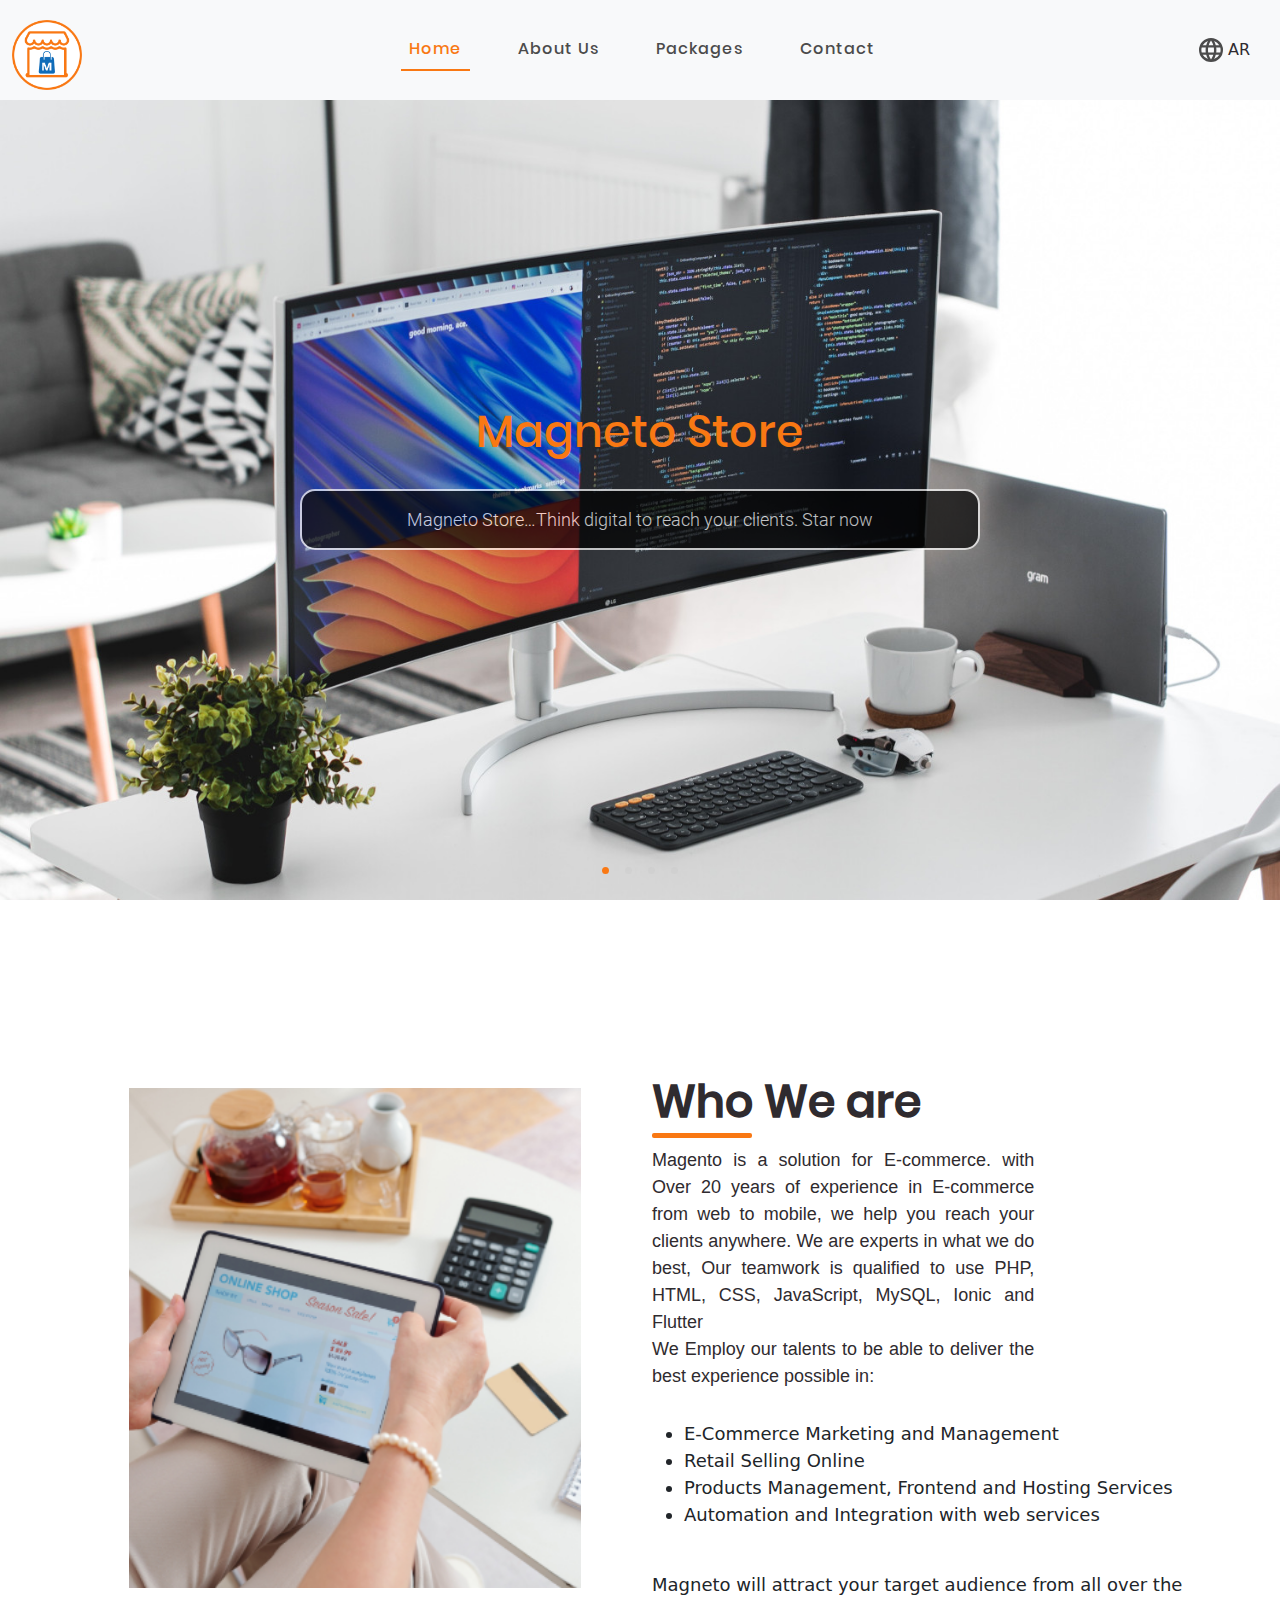
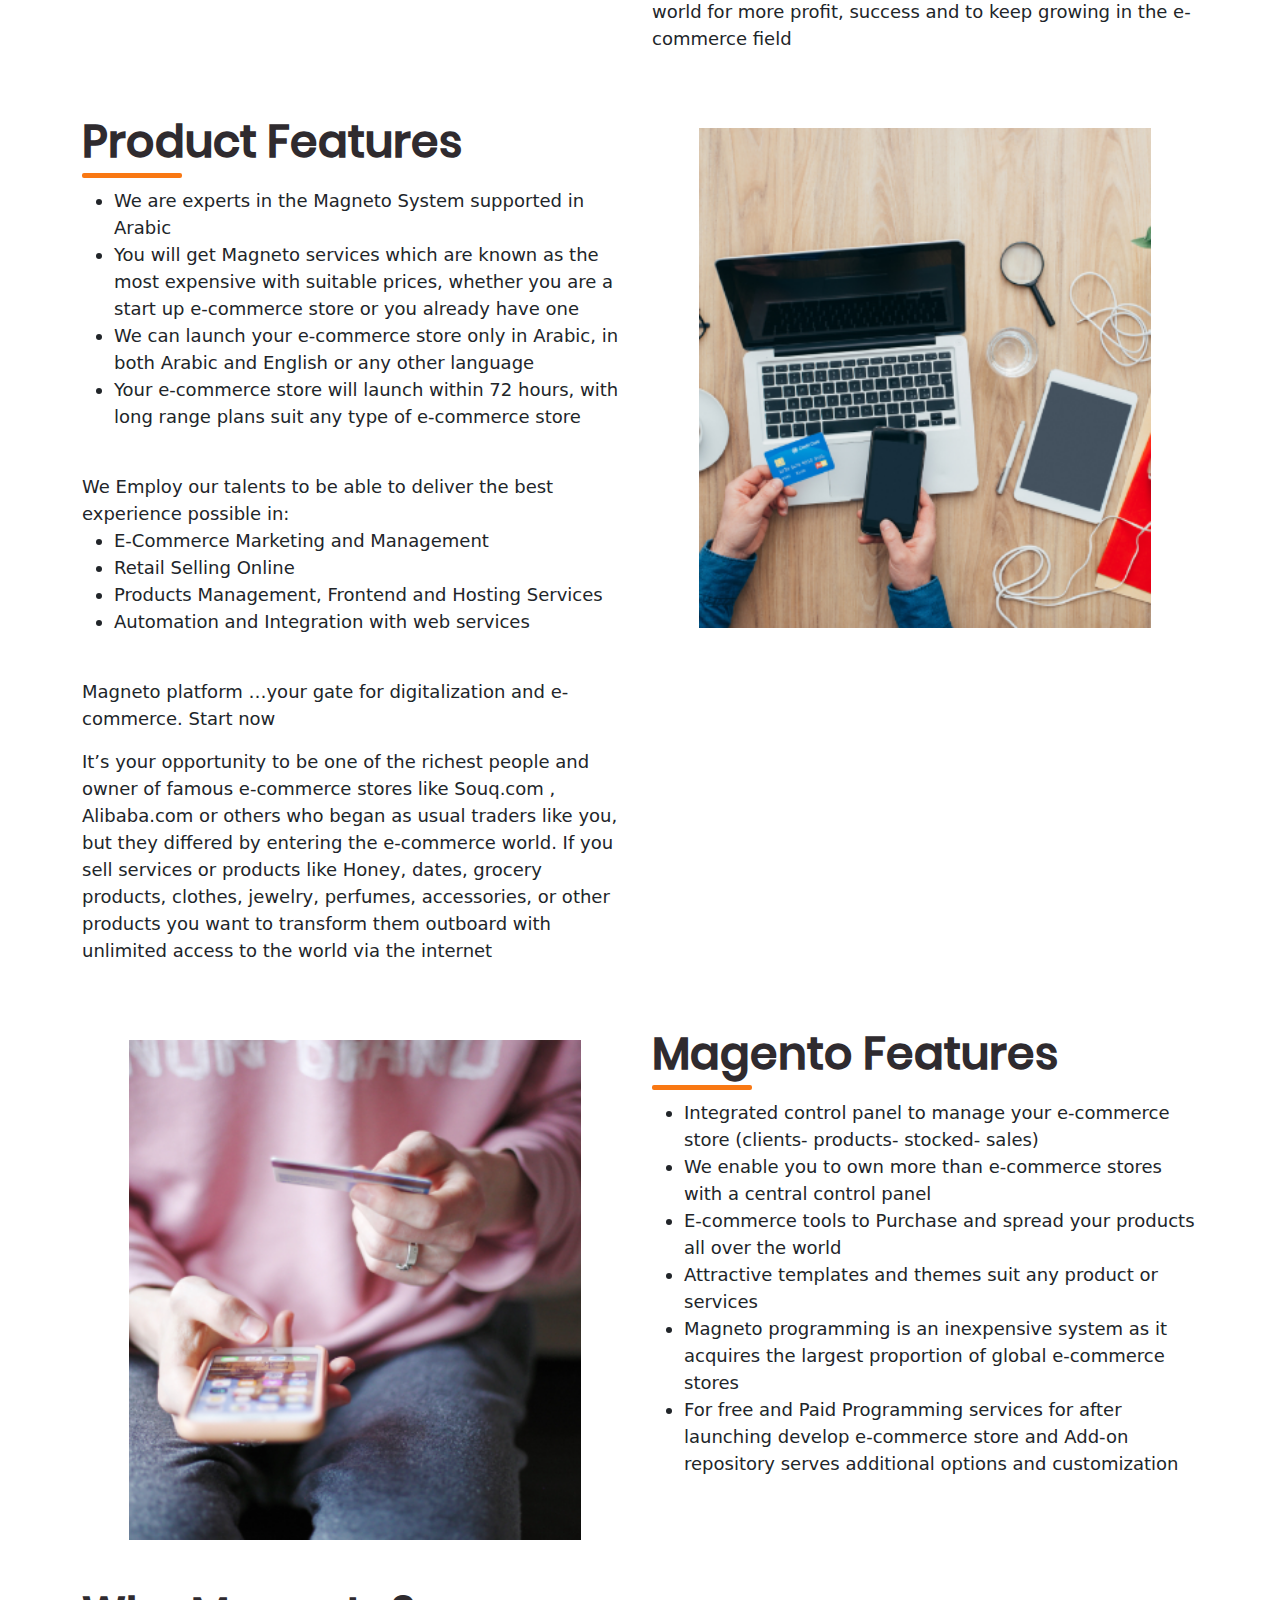
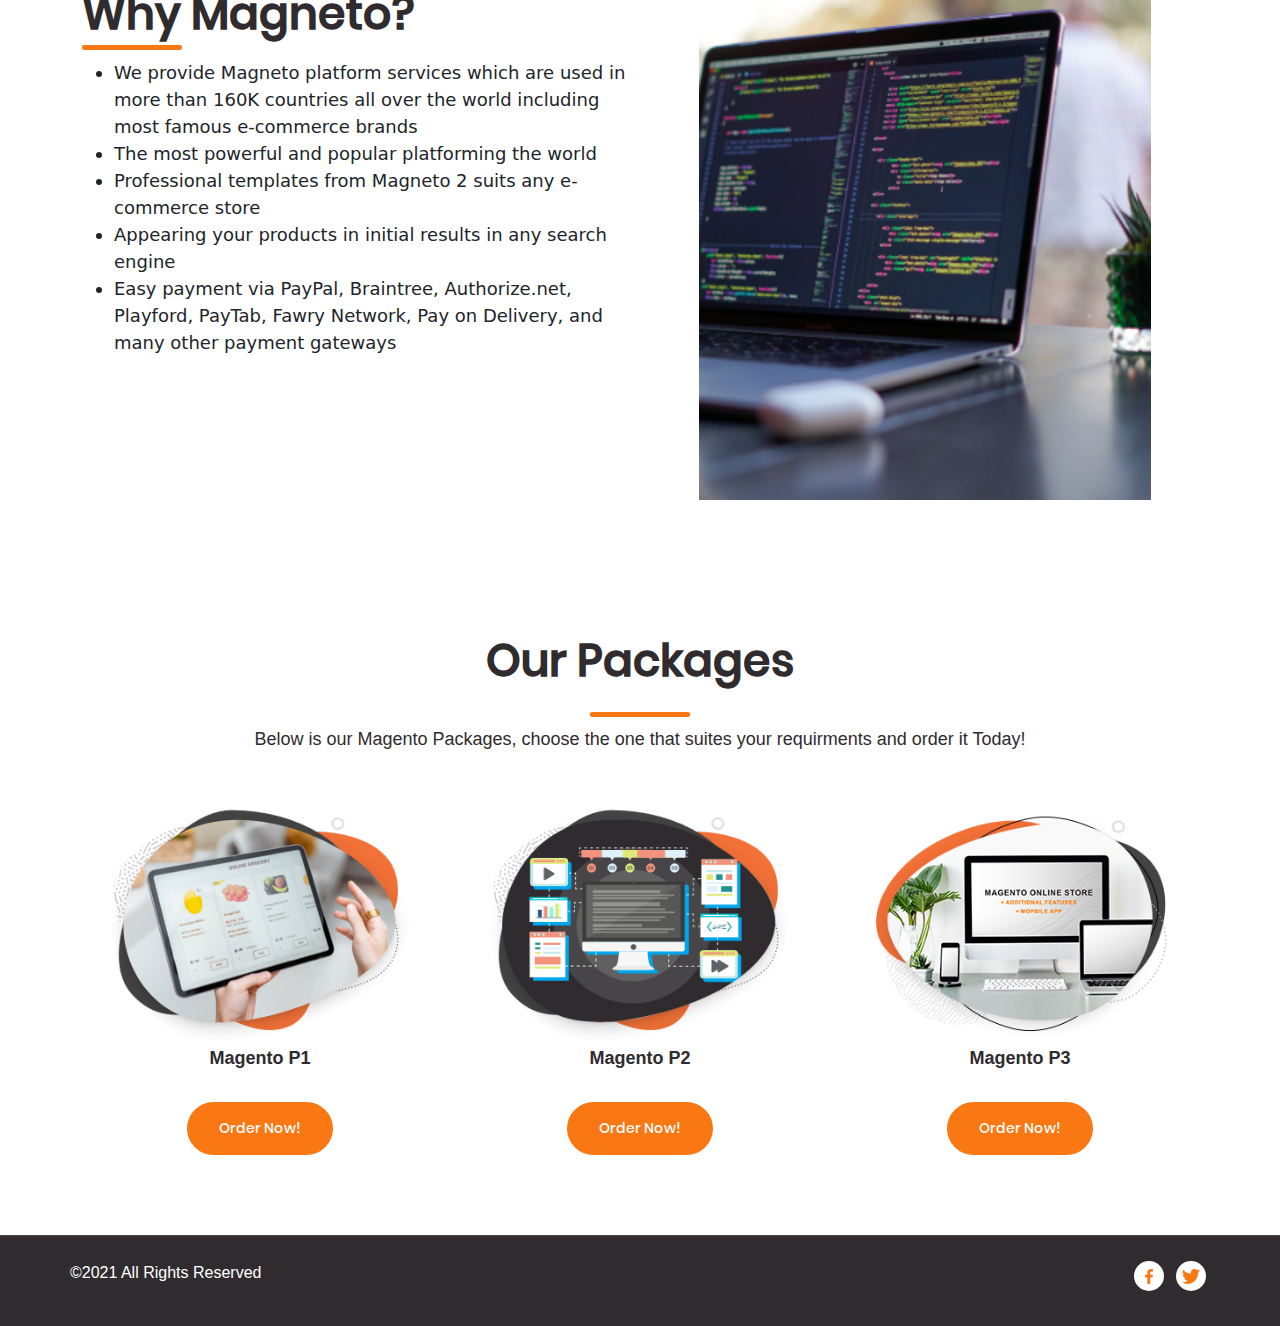
==== index.html @ 2406e6b2 "added google analytic + meta keywords" ====
<!doctype html>
<html lang="en">
<head>
    <!-- Required meta tags -->
    <meta charset="utf-8">
    <meta name="viewport" content="width=device-width, initial-scale=1">
    <meta name="description" content="magento, magento 2, ecommerce, e-commerce, online, store, online store, sale, sale online, products online, online business, marketplace, shopify, app store, b2b, backend, commerce, cloud, elasticsearch, framework, features, facebook, google, google analytics, hosting, help, inventory, revenue, release, requirments, stock, support, security, seo, shipping, module, modules, theme, themes, training, technology, solution, ui, woocommerce, wordpress, website, webhooks, youtube, instagram, snapchat, twitter, login, social, socialmedia, xampp, apache, litespeed, php, mysql, graphql, zend, zapier, zoho, github, git, template, docker, varnish, platforms, paypal, credit card, payment, zoho, e commerce, online stores">

    <!-- Bootstrap CSS -->
    <link href="css/bootstrap.min.css" rel="stylesheet">
    <link rel="stylesheet" href="css/main.css">
    <link rel="icon" href="img/magento-logo.png">
    <title>Magento Store | Build Your Online Store Today!</title>
    <!-- Global site tag (gtag.js) - Google Analytics -->
    <script async src="https://www.googletagmanager.com/gtag/js?id=G-EC0SGD7R5C"></script>
    <script>
        window.dataLayer = window.dataLayer || [];
        function gtag(){dataLayer.push(arguments);}
        gtag('js', new Date());
        gtag('config', 'G-EC0SGD7R5C');
    </script>
</head>
<body>

<!--
-
- NAV SECTION
-
-->
<nav class="navbar navbar-expand-lg navbar-light bg-light page-navbar">
    <div class="container menu">
        <a class="navbar-brand" href="#">
            <img src="./img/magento-logo.png" alt="" >
        </a>
        <div class="collapse navbar-collapse" id="navbarSupportedContent">
            <ul class="navbar-nav  mb-2 mb-lg-0">
                <li class="nav-item">
                    <a class="nav-link active" aria-current="page" href="#">Home</a>
                </li>
                <li class="nav-item">
                    <a class="nav-link" href="#about-us">About Us</a>
                </li>
                <li class="nav-item">
                    <a class="nav-link" href="#packages">Packages</a>
                </li>
                <li class="nav-item">
                    <a class="nav-link" href="#contact">Contact</a>
                </li>
            </ul>
        </div>
        <div class="float-end">
            <button id="lang-btn" class="btn" onclick="document.location='index_ar.html'">
                <img src="img/Icon%20material-language.svg" alt="">
                <span>AR</span>
            </button>
        </div>
        <button class="navbar-toggler" type="button" data-bs-toggle="collapse" data-bs-target="#navbarSupportedContent"
                aria-controls="navbarSupportedContent" aria-expanded="false" aria-label="Toggle navigation">
            <span class="navbar-toggler-icon"></span>
        </button>
    </div>
</nav>


<!--
-
- HERO SECTION
-
-->
<section id="carouselExampleCaptions" class="carousel slide" data-bs-ride="carousel">
    <ol class="carousel-indicators">
        <li data-bs-target="#carouselExampleCaptions" data-bs-slide-to="0" class="active"></li>
        <li data-bs-target="#carouselExampleCaptions" data-bs-slide-to="1"></li>
        <li data-bs-target="#carouselExampleCaptions" data-bs-slide-to="2"></li>
        <li data-bs-target="#carouselExampleCaptions" data-bs-slide-to="3"></li>
    </ol>
    <div class="carousel-inner">
        <div class="carousel-item active">
            <img src="img/slide/simg01.jpg" class="d-block w-100 h-100" alt="...">
            <div class="carousel-caption d-md-block">
                <h1>Magneto Store</h1>
                <p>Magneto Store…Think digital to reach your clients. Star now</p>
                <!-- <div class="cta">
                    <button type="button" class="btn btn-primary cta-btn">Read More</button>
                    <button type="button" class="btn btn-primary cta-btn hero">Get Started</button>
                </div> -->
            </div>
        </div>

        <div class="carousel-item">
            <img src="img/slide/simg02.jpg" class="d-block w-100 h-100" alt="...">
            <div class="carousel-caption d-md-block">
                <h1>Magneto Store</h1>
                <p>Magento Store…. Smart solutions for e-commerce</p>
                <div class="cta">
                    <!-- <button type="button" class="btn btn-primary cta-btn">Read More</button>
                    <button type="button" class="btn btn-primary cta-btn hero">Get Started</button> -->
                </div>
            </div>
        </div>

        <div class="carousel-item">
            <img src="img/slide/simg03.jpg" class="d-block w-100 h-100" alt="...">
            <div class="carousel-caption d-md-block">
                <h1>Magneto Store</h1>
                <p>Magento Store…. Experience and Quality</p>
                <div class="cta">
                    <!-- <button type="button" class="btn btn-primary cta-btn">Read More</button>
                    <button type="button" class="btn btn-primary cta-btn hero">Get Started</button> -->
                </div>
            </div>
        </div>

        <div class="carousel-item">
            <img src="img/slide/simg04.jpg" class="d-block w-100 h-100" alt="...">
            <div class="carousel-caption d-md-block">
                <h1>Magneto Store</h1>
                <p>Magneto Store….  E-commerce Services from Web to Mobile</p>
                <div class="cta">
                    <!-- <button type="button" class="btn btn-primary cta-btn">Read More</button>
                    <button type="button" class="btn btn-primary cta-btn hero">Get Started</button> -->
                </div>
            </div>
        </div>

    </div>

</section>


<!--
-
- About us SECTION
-
-->


<section id="about-us">
    <div class="container">
        <div class="row">
            <div class=" col-lg-6 col-md-12 text-center">
                <img class="section-image" src="img/who.png" alt="">
            </div>
            <div class="col-lg-6 col-md-12 about-content">
                <div class="primary-title ">
                    Who We are
                </div>
                <p class="paragraph">Magento is a solution for E-commerce. with Over 20 years of experience in E-commerce from web to mobile, we help you reach your clients anywhere. We are experts in what we do best, Our teamwork is qualified to use PHP, HTML, CSS, JavaScript, MySQL, Ionic and Flutter
                <br>
                We Employ our talents to be able to deliver the best experience possible in:
                <ul>
                    <li>E-Commerce Marketing and Management</li>
                    <li>Retail Selling Online</li>
                    <li>Products Management, Frontend and Hosting Services </li>
                    <li>Automation and Integration with web services</li>
                </ul>

                <br>Magneto will attract your target audience from all over the world for more profit, success and to keep growing in the e-commerce field
                </p>
            </div>
        </div>
        <div class="row">
            <div class="col-lg-6 col-md-12 about-content">
                <div class="primary-title ">
                    Product Features
                </div>
                <p class="paragraph">
                    <ul>
                        <li>We are experts in the Magneto System supported in Arabic</li>
                        <li>You will get Magneto services which are known as the most expensive with suitable prices, whether you are a start up e-commerce store or you already have one</li>
                        <li>We can launch your e-commerce store only in Arabic, in both Arabic and English or any other language</li>
                        <li>Your e-commerce store will launch within 72 hours, with long range plans suit any type of e-commerce store</li>
                    </ul>
                <br>
                We Employ our talents to be able to deliver the best experience possible in:
                <ul>
                    <li>E-Commerce Marketing and Management</li>
                    <li>Retail Selling Online</li>
                    <li>Products Management, Frontend and Hosting Services </li>
                    <li>Automation and Integration with web services</li>
                </ul>

                <br>Magneto platform …your gate for digitalization and e-commerce. Start now</p>
                <p> It’s your opportunity to be one of the richest people and owner of  famous e-commerce stores like Souq.com , Alibaba.com or others who began as usual traders like you, but  they differed by entering the e-commerce world. If you sell services or products like Honey, dates, grocery products, clothes,   jewelry, perfumes, accessories, or other products you want to transform them outboard with unlimited access to the world via the internet
                </p>
            </div>
            <div class=" col-lg-6 col-md-12 text-center">
                <img class="section-image" src="img/who02.png" alt="">
            </div>
        </div>
        <div class="row">
            <div class=" col-lg-6 col-md-12 text-center">
                <img class="section-image" src="img/who03.png" alt="">
            </div>
            <div class="col-lg-6 col-md-12 about-content">
                <div class="primary-title ">
                    Magento Features
                </div>
                <p class="paragraph">
                    <ul>
                        <li>Integrated control panel to manage your e-commerce store (clients- products- stocked- sales)</li>
                        <li>We enable you to own more than e-commerce stores with a central control panel</li>
                        <li>E-commerce tools to Purchase and spread your products all over the world</li>
                        <li>Attractive templates and themes suit any product or services</li>
                        <li>Magneto programming is an inexpensive system as it acquires the largest proportion of global e-commerce stores</li>
                        <li>For free and Paid  Programming services for after launching  develop e-commerce store and Add-on repository serves additional options and customization</li>
                    </ul>
                </p>
            </div>
        </div>
        <div class="row">
            <div class="col-lg-6 col-md-12 about-content">
                <div class="primary-title ">
                    Why Magneto?
                </div>
                <p class="paragraph">
                <ul>
                    <li>We provide Magneto platform services which are used in more than 160K countries all over the world including most famous e-commerce brands</li>
                    <li>The most powerful and popular platforming the world</li>
                    <li>Professional templates from Magneto 2 suits any e-commerce store</li>
                    <li>Appearing your products in initial results in any search engine</li>
                    <li>Easy payment via PayPal, Braintree, Authorize.net, Playford, PayTab, Fawry Network, Pay on Delivery, and many other payment gateways</li>
                </ul>
            </div>
            <div class=" col-lg-6 col-md-12 text-center">
                <img class="section-image" src="img/who04.png" alt="">
            </div>
        </div>
    </div>
</section>


<!--
-
- Packages SECTION
-
-->


<section id="packages">
    <div class="container">
        <div class="head">
            <div class="primary-title center-line">Our Packages</div>
            <p class="paragraph text-center">Below is our Magento Packages, choose the one that suites your requirments and order it Today! </p>
        </div>

        <div class="row">
            <div class="package col-lg-4 col-md-6 col-sm-12 text-center">
                <div class="img-holder">
                    <img src="img/package/p1.png" alt="">
                </div>
                <div class="p-content">
                    <p class="paragraph pakcage-name text-center">Magento P1</p>
                </div>
                <button type="button" class="btn btn-primary btn-lg cta-btn" onclick="getURL('https://www.fiverr.com/salehawal/develop-your-magento-store');">Order Now!</button>
            </div>

            <div class="package col-lg-4 col-md-6 col-sm-12 text-center">
                <div class="img-holder">
                    <img src="img/package/p2.png" alt="">
                </div>
                <div class="p-content">
                    <p class="paragraph pakcage-name text-center">Magento P2</p>
                </div>
                <button type="button" class="btn btn-primary btn-lg cta-btn" onclick="getURL('https://www.fiverr.com/salehawal/develop-your-magento-store');">Order Now!</button>
            </div>

            <div class="package col-lg-4 col-md-6 col-sm-12 text-center">
                <div class="img-holder">
                    <img src="img/package/p3.png" alt="">
                </div>
                <div class="p-content">
                    <p class="paragraph pakcage-name text-center">Magento P3</p>
                </div>
                <button type="button" class="btn btn-primary btn-lg cta-btn" onclick="getURL('https://www.fiverr.com/salehawal/create-a-mobile-app-for-your-magento-2-store');">Order Now!</button>
            </div>

            <!-- <div class="package col-lg-4 col-md-6 col-sm-12 text-center">
                <div class="img-holder">
                    <img src="img/23562_dx_Homepage_partners@2x.png" alt="">
                </div>
                <div class="p-content">
                    <p class="paragraph text-center">Lorem ipsum dolor sit amet, consectetur adipisicing elit.</p>
                </div>
                <button type="button" class="btn btn-primary btn-lg cta-btn">Read More</button>
            </div>

            <div class="package col-lg-4 col-md-6 col-sm-12 text-center">
                <div class="img-holder">
                    <img src="img/23562_dx_Homepage_partners@2x.png" alt="">
                </div>
                <div class="p-content">
                    <p class="paragraph text-center">Lorem ipsum dolor sit amet, consectetur adipisicing elit.</p>
                </div>
                <button type="button" class="btn btn-primary btn-lg cta-btn">Read More</button>
            </div>

            <div class="package col-lg-4 col-md-6 col-sm-12 text-center">
                <div class="img-holder">
                    <img src="img/23562_dx_Homepage_partners@2x.png" alt="">
                </div>
                <div class="p-content">
                    <p class="paragraph text-center">Lorem ipsum dolor sit amet, consectetur adipisicing elit.</p>
                </div>
                <button type="button" class="btn btn-primary btn-lg cta-btn">Read More</button>
            </div> -->
        </div>


    </div>
</section>


<!--
-
- Works SECTION
-
-->


<!-- <section id="works">
    <div class="container">
        <div class="head">
            <div class="primary-title center-line">Projects we did</div>
            <p class="paragraph text-center">Lorem ipsum dolor sit amet, consectetur adipisicing elit. Animi aperiam
                                             blanditiis doloribus excepturi sum dolor sit amet, consectetur </p>
        </div>

        <div class="row">
            <div class="work-image col-lg-4 col-md-6 col-sm-12 text-center">
                <div class="img-holder">
                    <img src="img/portfolio-11.png" alt="">
                </div>
            </div>

            <div class="work-image col-lg-4 col-md-6 col-sm-12 text-center">
                <div class="img-holder">
                    <img src="img/portfolio-10.png" alt="">
                </div>
            </div>

            <div class="work-image col-lg-4 col-md-6 col-sm-12 text-center">
                <div class="img-holder">
                    <img src="img/portfolio-5.png" alt="">
                </div>
            </div>

            <div class="work-image col-lg-4 col-md-6 col-sm-12 text-center">
                <div class="img-holder">
                    <img src="img/portfolio-1.png" alt="">
                </div>
            </div>

            <div class="work-image col-lg-4 col-md-6 col-sm-12 text-center">
                <div class="img-holder">
                    <img src="img/portfolio-5.png" alt="">
                </div>
            </div>

            <div class="work-image col-lg-4 col-md-6 col-sm-12 text-center">
                <div class="img-holder">
                    <img src="img/portfolio-11.png" alt="">
                </div>
            </div>
        </div>


    </div>
</section> -->


<!--
-
- testimonials SECTION
-
-->


<!-- <section id="testimonials">
    <div class="container">
        <div class="head">
            <div class="primary-title center-line light">Testimonials</div>
            <p class="paragraph text-center">Lorem ipsum dolor sit amet, consectetur adipisicing elit. Animi aperiam
                                             blanditiis doloribus excepturi sum dolor sit amet, consectetur </p>
        </div>
    </div>

    <div class="container">
        <div class="review">
            <div class="person">
                <img src="img/magento-logo.png" alt="">
                <div class="info">
                    <h6>Hussien Mahmoud</h6>
                    <p>hussien@gmail.com</p>
                </div>
            </div>
            <div class="content">
                <p>                Lorem ipsum dolor sit amet, consectetur adipisicing elit. Doloremque facere illum, necessitatibus quae quos sit! Ad, deserunt dignissimos eos fugit laborum officia quaerat quas quibusdam sapiente sint voluptas voluptates, voluptatibus.
                </p>
                <p>Lorem ipsum dolor sit amet, consectetur adipisicing elit. Hic numquam possimus sit temporibus</p>
            </div>
        </div>
    </div>
</section> -->


<!--
-
- Contact us SECTION
-
-->


<!-- <section id="contactus">
    <div class="container">
        <div class="head">
            <div class="primary-title center-line ">Contact Us</div>
            <p class="paragraph text-center">Lorem ipsum dolor sit amet, consectetur adipisicing elit. Animi aperiam
                                             blanditiis doloribus excepturi sum dolor sit amet, consectetur </p>
        </div>
        <form action="">

            <div class="row">
                <div class="input-div col-lg-6 col-md-12">
                    <input type="text" class="form-control" placeholder="Your Name">

                </div>
                <div class="input-div col-lg-6 col-md-12">
                    <input type="text" class="form-control" placeholder="Your Address">
                </div>
                <div class="input-div col-lg-6 col-md-12">
                    <input type="email" class="form-control" placeholder="Your Email">
                </div>
                <div class="input-div col-lg-6 col-md-12">
                    <input type="text" class="form-control" placeholder="Your Subject">
                </div>
                <div class="input-div col-12">
                    <textarea type="text" rows="8" class="form-control"  placeholder="Your Message"></textarea>
                </div>
            </div>
            <br>
            <div class="col-12 text-center">
                <button type="submit" class="btn btn-primary btn-lg cta-btn">Send</button>
            </div>
        </form>
    </div>
</section> -->


<footer id="footer" class="footer">

    <!-- <div class="container info">
        <div class="row ">
            <div class="col-lg-3 col-sm-12">
                <img class="logo-sm" src="img/magento-logo.png" alt="">
                <br>
                <br>
                <p>Lorem Ipsum Dolor Sit Amet Consectetur Adipiscing Elit. Ut Elit Tellus Luctus Nec Ullamcorper Eqe Pulvinar Dapibus Leo.</p>
            </div>
            <div class="col-lg-3 col-sm-12">
                <h6 class="title">Services</h6>
                <ul class="list-group list-group-flush">
                    <li class="list-group-item">
                        <a class="btn" href="#" role="button">Mobile app programming</a>
                    </li>
                    <li class="list-group-item">
                        <a class="btn" href="#" role="button">Web Development</a>
                    </li>
                    <li class="list-group-item">
                        <a class="btn" href="#" role="button">Paid Advertising</a>
                    </li>
                    <li class="list-group-item">
                        <a class="btn" href="#" role="button">SEO</a>
                    </li>
                </ul>
            </div>
            <div class="col-lg-3 col-sm-12">
                <h6 class="title">Quick Links</h6>
                <ul class="list-group list-group-flush">
                    <li class="list-group-item">
                        <a class="btn" href="#" role="button">Home</a>

                    </li>
                    <li class="list-group-item">
                        <a class="btn" href="#" role="button">About Us</a>
                    </li>
                    <li class="list-group-item">
                        <a class="btn" href="#" role="button">Portfolios</a>
                    </li>
                    <li class="list-group-item">
                        <a class="btn" href="#" role="button">Contact Us</a>

                    </li>
                </ul>
            </div>
            <div class="col-lg-3 col-sm-12">
                <h6 class="title">Contact Us</h6>
                <ul class="list-group list-group-flush contact-list">
                    <li class="list-group-item">
                        <img src="img/Icon%20material-location-on.svg">
                    </li>
                    <li class="list-group-item">
                        <img src="img/Icon%20material-local-phone-1.svg">
                        <span>Phone: +201028345565</span>
                    </li>
                    <li class="list-group-item">
                        <img src="img/Icon%20material-local-phone-1.svg">
                        <span>Fax: +201028345565</span>
                    </li>
                    <li class="list-group-item">
                        <img src="img/Icon%20metro-mail.svg">
                        <span>info@mag.com</span>
                    </li>
                </ul>
            </div>
        </div>
    </div> -->

    <div class="footer-bottom" id="contact">
        <div class="container">
            <div class="copyright">
                <p>©2021 All Rights Reserved</p>
            </div>
            <div class="socials">
                <button type="button" class="btn">
                    <a href="https://www.facebook.com/darelmpage" target="_blank"><img src="img/Icon%20awesome-facebook-f.svg"></a>
                </button>

                <button type="button" class="btn">
                    <a href="https://twitter.com/darelm_t" target="_blank"><img src="img/Icon%20awesome-twitter.svg"></a>
                </button>
            </div>
        </div>
    </div>

</footer>

<section class="floating-btn hidden">
    <img src="img/arrow-up.png" alt="">
</section>

<script src="js/jquery.js"></script>
<script src="js/bootstrap.min.js"></script>
<script src="js/main.js"></script>
<script type="text/javascript">
    $(document).ready(function () {
        $('#carouselExampleCaptions').carousel();
    });

</script>
</body>
</html>
---- css/main.css ----
/*
    primary color: #F97813
    dark color: #4B4B4B
*/


/* GLOBAL */

@font-face {
    font-family: poppinsMedium;
    src: url('../font/poppins.medium.ttf');
}

@font-face {
    font-family: Lato;
    src: url('../font/Lato-Regular.ttf');
}

@font-face {
    font-family: RobotoLight;
    font-weight: bold;
    src: url(../font/Roboto-Light.ttf);
}

@font-face {
    font-family: RobotoItalict;
    font-weight: bold;
    src: url(../font/Roboto-Italic.ttf);
}

.primary-title {
    font-size: 44px;
    color: #2F2B2F;
    font-family: poppinsMedium, sans-serif;
    font-weight: 600;
    position: relative;
    margin-bottom: 32px;
}


.primary-title:after {
    content: '';
    position: absolute;
    bottom: -23px;
    left: 0;
    height: 5px;
    width: 100px;
    border-radius: 2px;
    background-color: #F97813;
}

.primary-title.center-line:after {
    left: calc(50% - 50px)
}

.primary-title.light {
    color: #ffffff;
}

.primary-title.light:after {
    background-color: #4B4B4B;
}

.paragraph {
    max-width: 70%;
    color: #2F2B2F;
    font-family: "Roboto Light", sans-serif;
    margin-bottom: 30px;
    text-align: justify;
}

.paragraph.text-center {
    margin-right: auto;
    margin-left: auto;
}

.hidden {
    display: none;
}

/* COMPONENTS*/

.floating-btn {
    position: fixed;
    bottom: 10px;
    right: 10px;
    cursor: pointer;
}

.floating-btn img {
    width: 80px;
    height: 80px;
}


/* TOP NAVBAR */
.page-navbar {
    min-height: 100px;
}

.page-navbar .navbar-brand {
    width: 70px;
    height: 70px;
}

.page-navbar .navbar-brand img {
    width: 70px;
    height: 70px;
}


.page-navbar .collapse {
    justify-content: center;
}

.navbar-nav .nav-item {
    margin: 0 20px;
}

.navbar-nav .nav-item .nav-link {
    color: #4B4B4B !important;
    font-family: poppinsMedium, sans-serif;
    /*transform: scale(1.1);*/
    letter-spacing: 1px;
}

.navbar-nav .nav-item .nav-link:hover:not(.active) {
    color: black !important;
}

.navbar-nav .nav-link.active {
    color: #F97813 !important;
    border-bottom: 2px solid #F97813;
}

#lang-btn {
    display: flex;
}

#lang-btn span {
    display: inline-flex;
    padding: 0 5px;
    color: #2F2B2F;
    font-weight: 500;
}

/* CAROUSEL */

#carouselExampleCaptions {
    height: calc(100vh - 100px);
}

#carouselExampleCaptions .carousel-inner {
    height: 100%;
    background-color: #eee;

}

#carouselExampleCaptions .carousel-inner .carousel-item {
    height: 100%;
}

#carouselExampleCaptions .carousel-inner .carousel-caption {
    bottom: calc(50vh - 150px);

}

#carouselExampleCaptions .carousel-inner .carousel-caption h1 {
    color: #F97813;
    font-size: 44px;
    max-width: 600px;
    margin: 20px auto;
    font-family: 'poppinsMedium', sans-serif;
}

#carouselExampleCaptions .carousel-inner .carousel-caption p {
    margin: 30px auto;
    max-width: 680px;
    font-size: 18px;
    font-family: RobotoLight, sans-serif;
}

#carouselExampleCaptions .carousel-inner .carousel-caption .cta .cta-btn {
    border-radius: 24px;
    font-family: Lato, sans-serif;
    padding: 1rem 2.5rem;
    background-color: #0F6CB9;
    letter-spacing: 1px;
    font-size: 22px;
    border: none;
    margin-bottom: 1.2rem;
}

#carouselExampleCaptions .carousel-inner .carousel-caption .cta .cta-btn:first-child {
    margin-right: 20px;
}

#carouselExampleCaptions .carousel-inner .carousel-caption .cta .cta-btn.hero {
    background-color: #F97813;
}

#carouselExampleCaptions .carousel-indicators li {
    width: 7px;
    height: 7px;
    border-radius: 50%;
    background-color: #CCCCCC;
    margin-right: 8px;
    margin-left: 8px;
}

#carouselExampleCaptions .carousel-indicators li.active {
    background-color: #F97813;
}


/* About us */

#about-us {
    padding-top: 8rem;
    padding-bottom: 4rem;
}

#about-us .section-image {
    background-color: #eee;
    height: 500px;
    max-width: 100%;
}


#about-us .cta-btn, #packages .cta-btn, #contactus .cta-btn {
    background-color: #F97813;
    border-radius: 30px;
    border: none;
    font-size: 14px;
    padding: 1rem 2rem;
    font-family: poppinsMedium, sans-serif;
    font-weight: 100;
}


/* PACKAGES, WORKS */

#packages, #works, #testimonials, #contactus {
    padding-top: 4rem;
    padding-bottom: 4rem;
}

#packages .head, #works .head, #testimonials .head, #contactus .head {
    display: flex;
    justify-content: center;
    flex-direction: column;
    align-items: center;
}

#packages .package {
    padding: 16px 32px;
}

#works .work-image {
    padding: 10px;
}

#packages .package .img-holder {
    max-width: 100%;
    max-height: 300px;
    overflow: hidden;
}

#packages .package .img-holder img, #works .work-image .img-holder img {
    width: 100%;
    max-height: 100%;
}


/* Testimonials Section */

#testimonials {
    padding-bottom: 8rem;
    position: relative;
    background: url(../img/testimonial-bg.png) no-repeat center;
    background-size: cover;
}

/*#testimonials:before {*/
/*    position: absolute;*/
/*    content: '';*/
/*    width: 50%;*/
/*    height: 100px;*/
/*    bottom: 0;*/
/*    right: -31%;*/
/*    background: white;*/
/*    transform: skewX(-85deg);*/
/*    z-index: 99;*/
/*}*/

/*#testimonials:after {*/
/*    position: absolute;*/
/*    content: '';*/
/*    width: 50%;*/
/*    height: 100px;*/
/*    bottom: 0;*/
/*    left: -31%;*/
/*    background: white;*/
/*    transform: skewX(85deg);*/
/*    z-index: 99;*/
/*}*/
#testimonials .review .person {
    display: flex;
    justify-content: center;
    margin: 16px 0 3rem;
}

#testimonials .review .person img {
    width: 90px;
    height: 90px;
    border-radius: 50%;
}

#testimonials .review .person .info {
    margin: 0 10px;
    display: flex;
    align-items: center;
    flex-direction: column;
    justify-content: center;
    color: #ffffff;
}


#testimonials .review .content {
    background-color: #ffffff;
    padding: 3.5rem;
    border-radius: 2rem;
    width: 70%;
    margin-left: auto;
    margin-right: auto;
    text-align: center;
    position: relative;
}

#testimonials .review .content:after {
    content: '';
    position: absolute;
    left: calc(50% - 5px);
    top: -10px;
    width: 0;
    height: 0;
    border-left: 10px solid transparent;
    border-right: 10px solid transparent;
    border-bottom: 10px solid #fff;
    clear: both;
}


/* contact us*/

#contactus .form-control {
    border: 1px solid #EEEEEE;
}

#contactus .form-control::placeholder {
    color: #918f91;
}

#contactus .input-div {
    margin-bottom: 20px;
}

#contactus .input-div input {
    padding: .75rem .9rem;
    border-radius: .3rem;
}


/* Footer */

#footer {
    padding-top: 6rem;
    background-color: #2F2B2F;
    color: #ffffff;
    font-family: "Roboto Light", sans-serif;
}

#footer .info {
    padding-bottom: 6rem;
}

#footer .info .logo-sm {
    width: 60px
}

#footer .info p {
    font-size: 14px;
}

#footer .info .title {
    font-family: poppinsMedium, sans-serif;
    font-size: 18px;
    position: relative;
    margin-bottom: 16px;
}

#footer .info .title:after {
    content: '';
    position: absolute;
    bottom: -10px;
    left: 0;
    height: 2px;
    width: 40px;
    border-radius: 2px;
    background-color: #F97813;
}

#footer .info .list-group-item {
    background: transparent;
    padding-right: 0;
    padding-left: 0;
    border-bottom: none;

}

#footer .info .list-group-item a {
    color: #ffffff;
    font-size: 14px;
    padding-right: 0;
    padding-left: 0;
}

#footer .footer-bottom {
    border-top: 1px solid #6B63697A;

}

#footer .footer-bottom .container {
    display: flex;
    justify-content: space-between;
    padding: 25px 0;
}

#footer .contact-list li span {
    display: inline-block;
    margin: 0 10px;

}

#footer .footer-bottom .socials button {
    background: #ffffff;
    width: 30px;
    height: 30px;
    border-radius: 50%;
    padding: 0;
    display: inline-flex;
    justify-content: center;
    align-items: center;
    margin: 0 4px;
}


/* MEDIA Queries */

@media (max-width: 1000px) {
    .about-content {
        margin-top: 10px;
        text-align: center;
    }

    .about-content > div {
        text-align: center;
    }

    .about-content .primary-title:after {
        left: calc(50% - 50px)
    }

    .about-content > p {
        margin-left: auto;
        margin-right: auto;

    }

}

@media (max-width: 632px) {
    #carouselExampleCaptions .carousel-inner .carousel-caption {
        bottom: calc(50vh - 300px);
    }

    #carouselExampleCaptions .carousel-inner .carousel-caption .cta .cta-btn:first-child {
        margin-right: 0;
    }

    #carouselExampleCaptions .carousel-inner .carousel-caption .cta .cta-btn {
        transform: scale(.9);
    }

    #carouselExampleCaptions .carousel-inner .carousel-caption h1 {
        font-size: 2.8rem;
    }

    #footer .info .row div:first-of-type {
        text-align: center;
    }
}


/* Customization */

.menu{
    max-width: 100%;
}

.carousel-item {
    transition: transform .4s ease-in-out !important;
}

.pakcage-name{
    font-weight: bold;
    font-size: 20px;
}

.footer{
    padding-top:0px !important;
}

.carousel-caption p{
    border-radius: 15px;
    border: 2px solid #fff;
    padding: 15px;
    background-color: #000;
    opacity: 0.7;
}

#about-us .row{
    margin-top:60px;
}

.paragraph, #about-us .about-content{
    font-size: 18px;
    line-height: 150%;
}
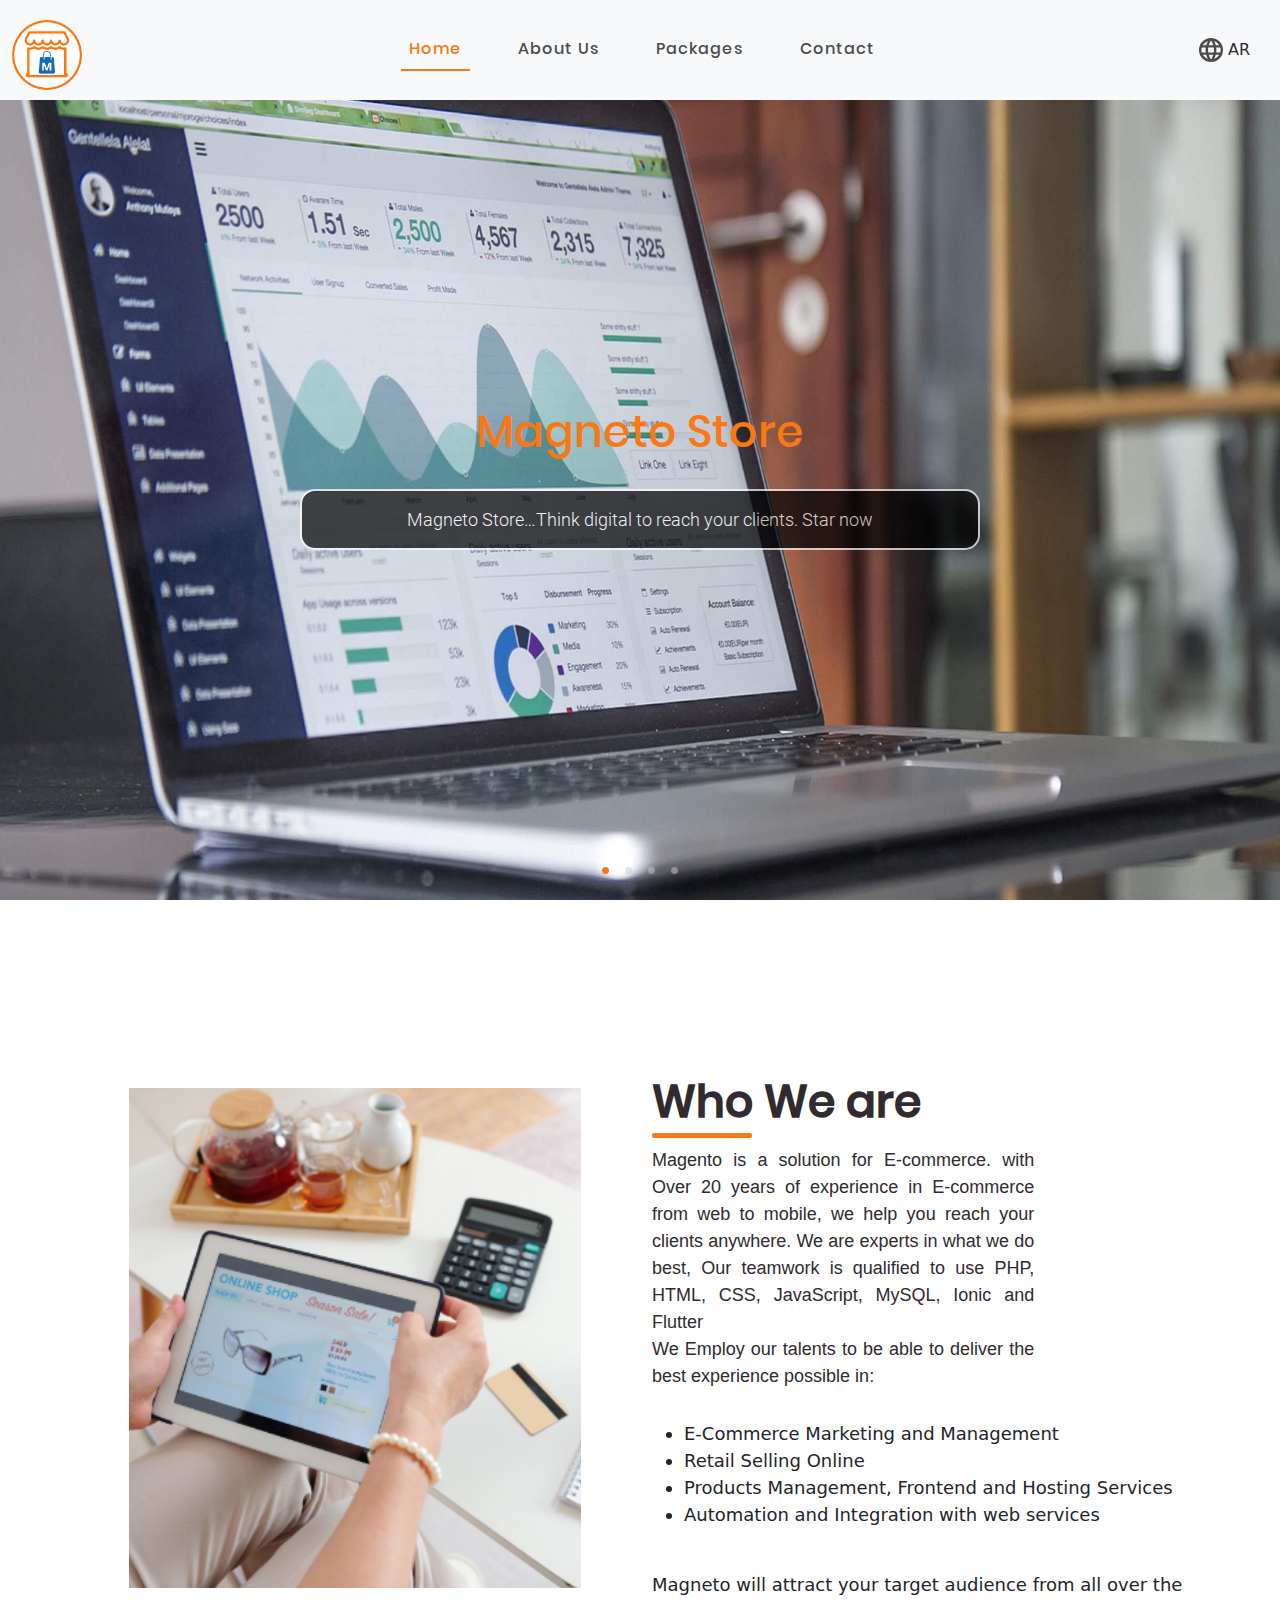
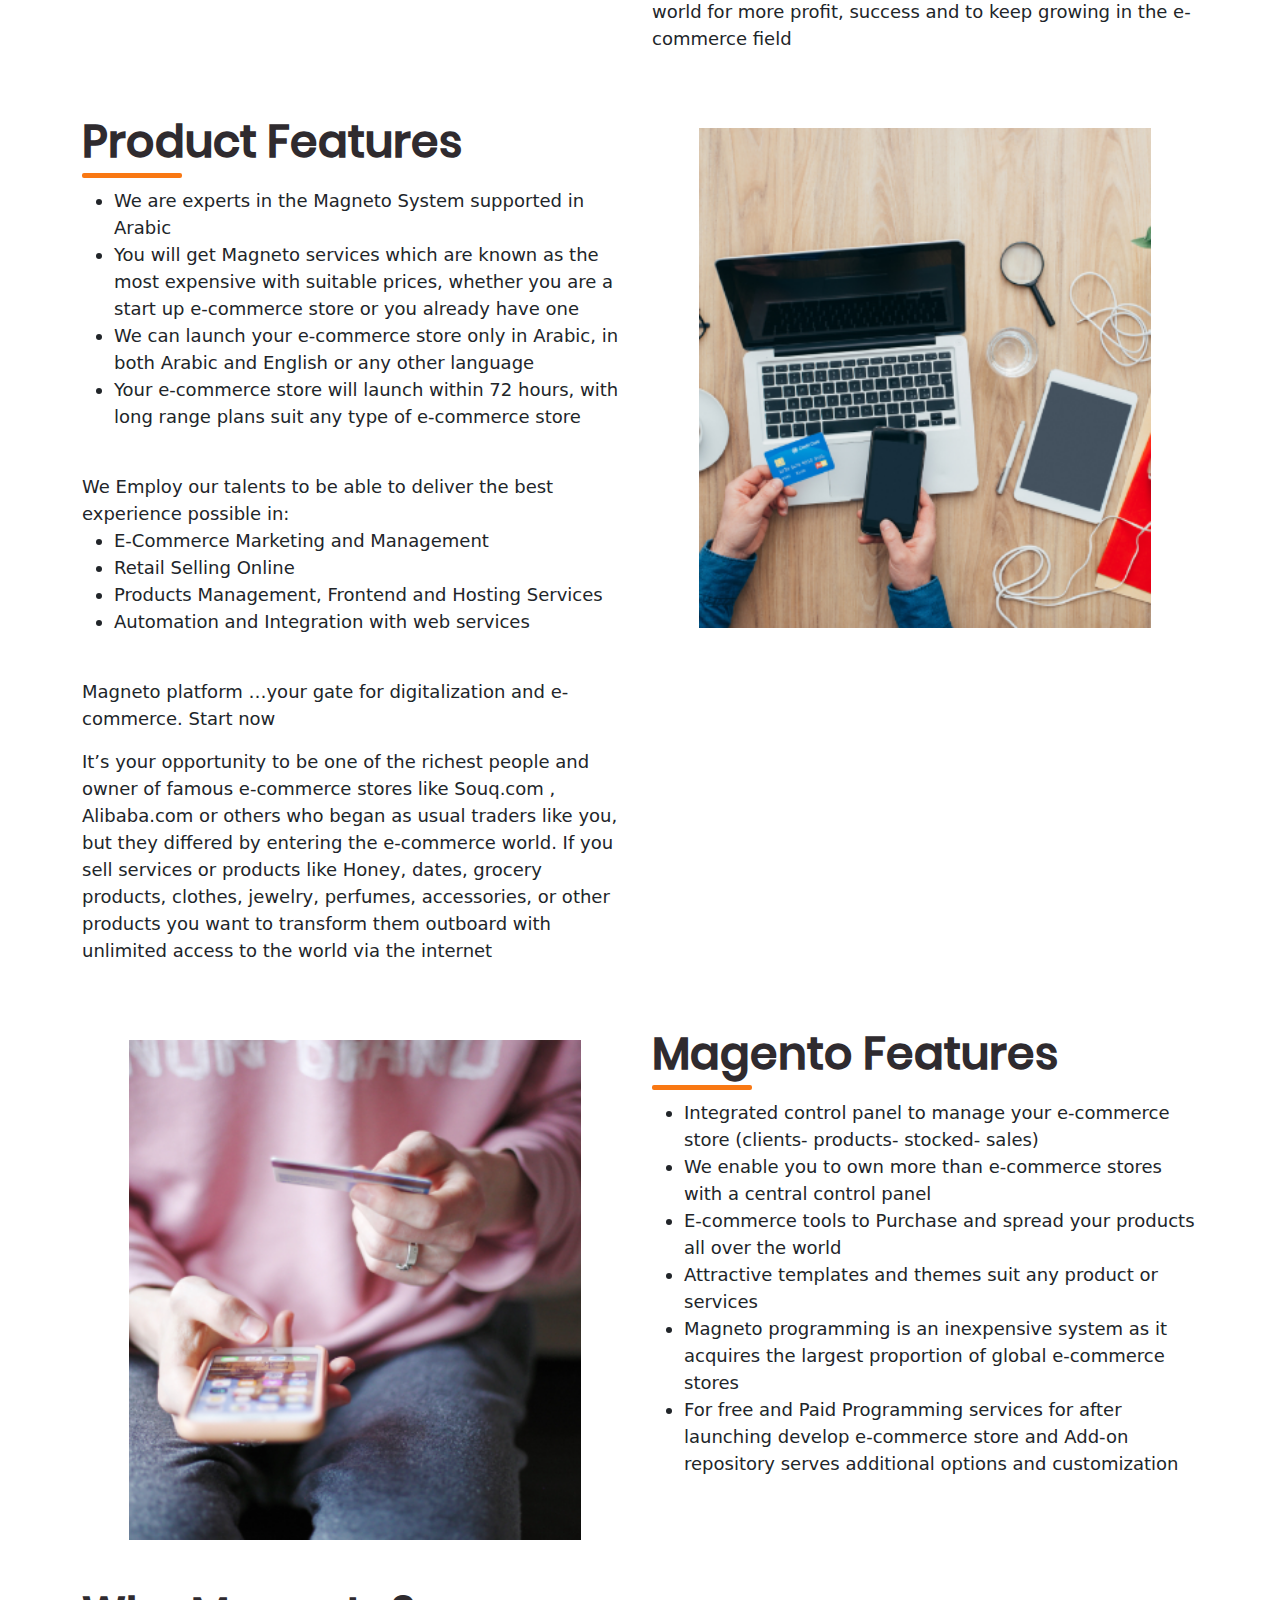
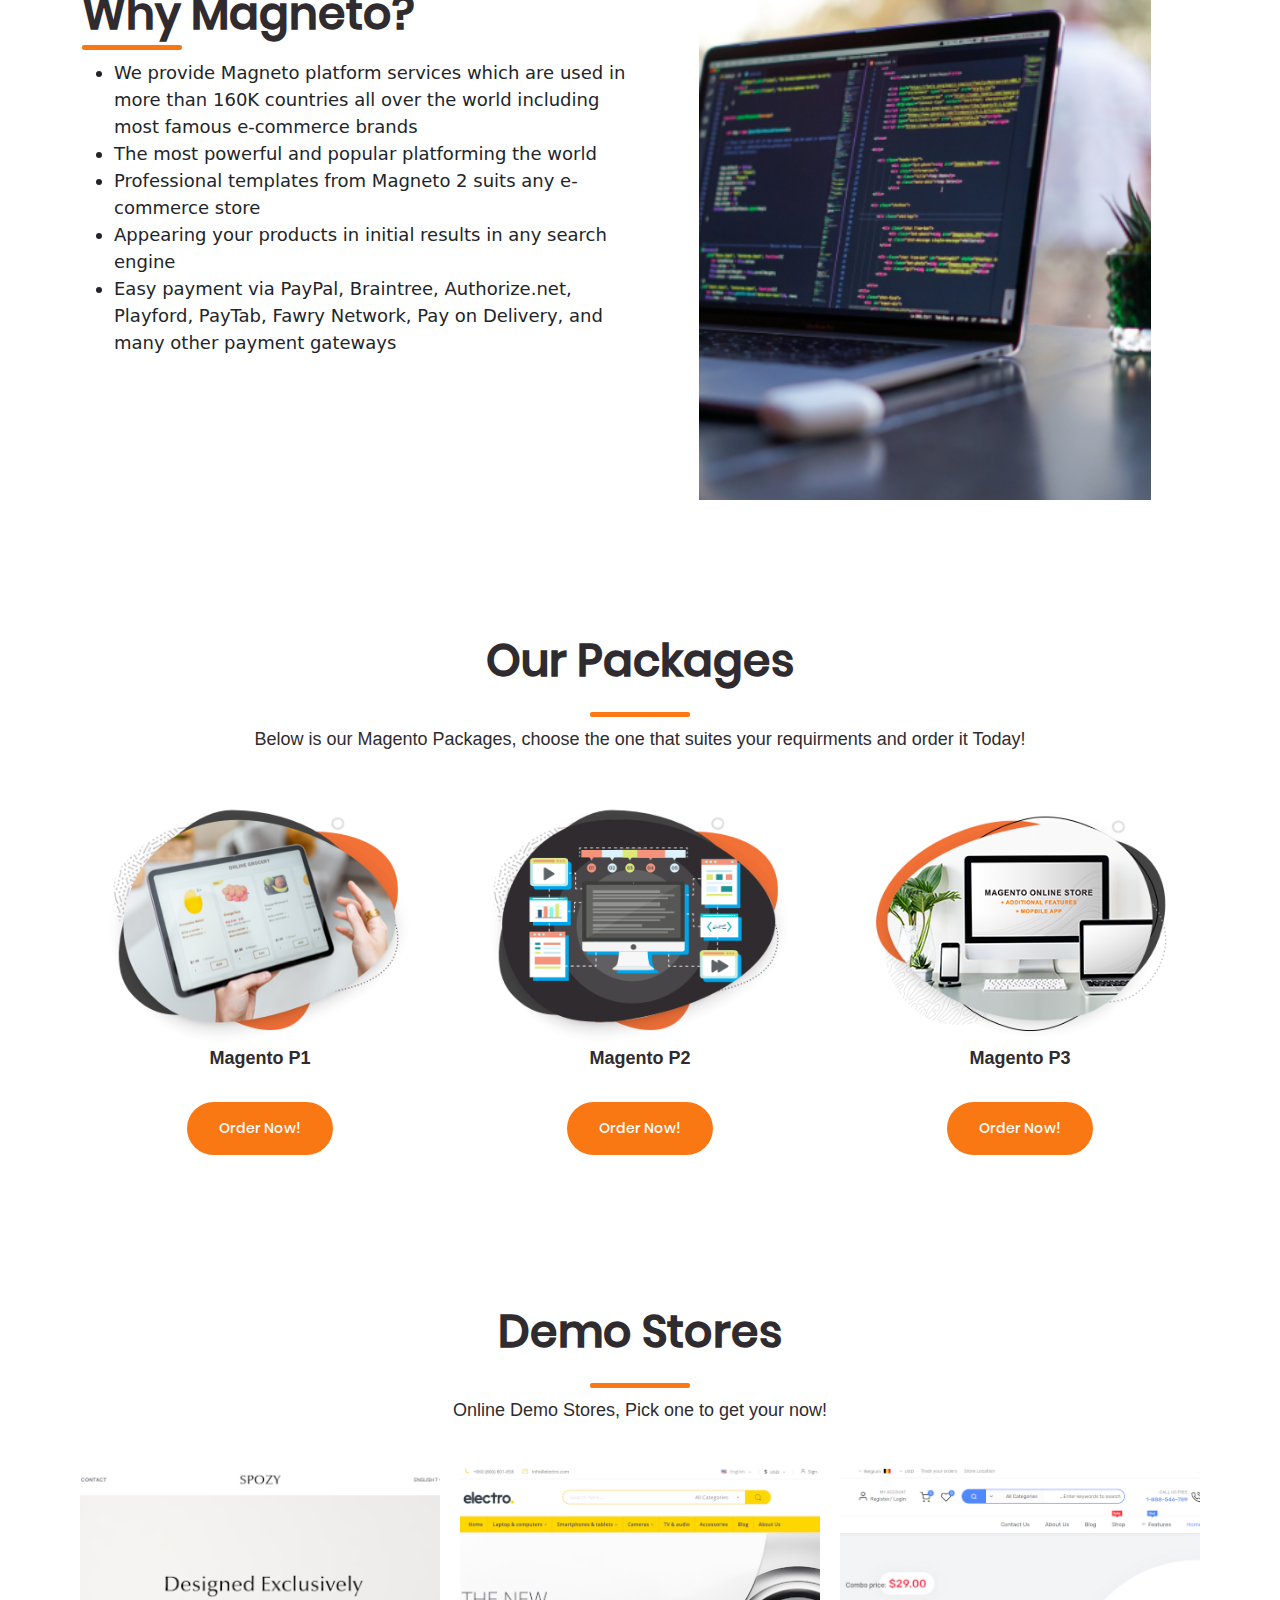
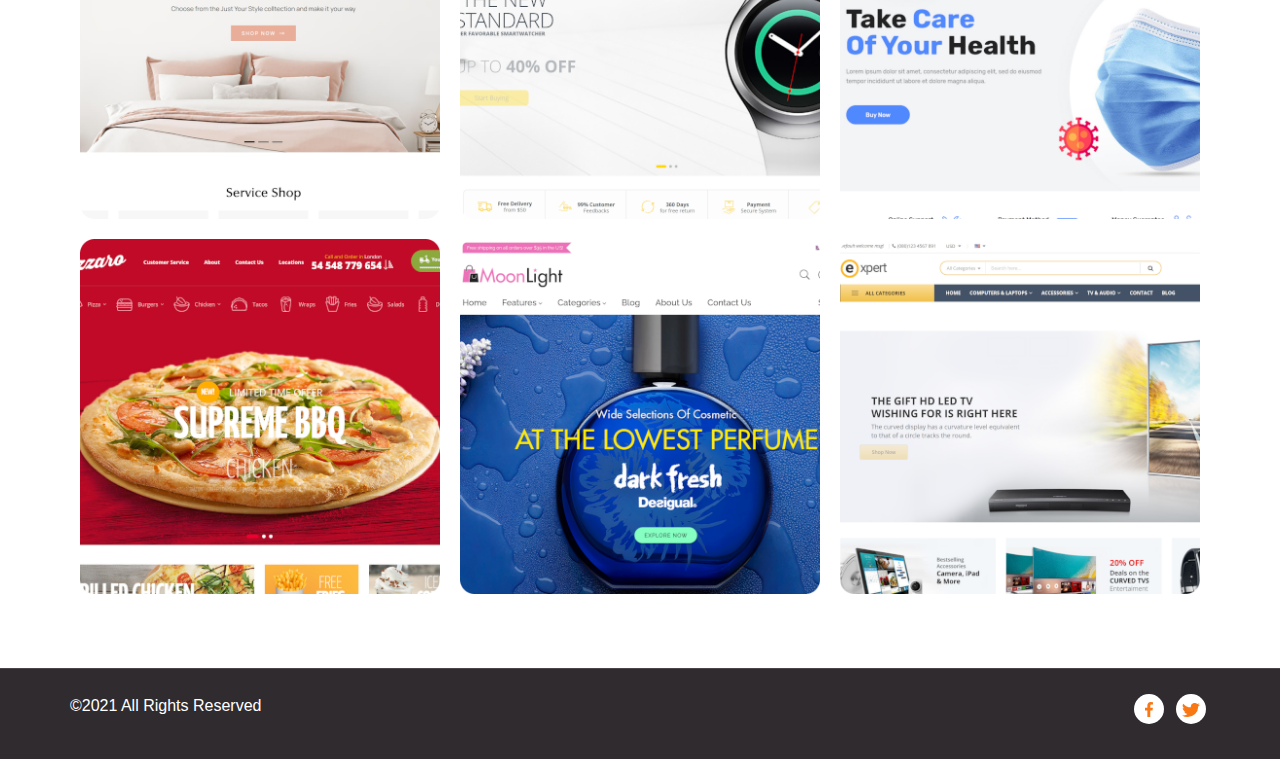
==== commit 97eb3bfb: "replaced slider images and added new demo projects section" ====
--- a/index.html
+++ b/index.html
@@ -252,7 +252,7 @@
                 <div class="p-content">
                     <p class="paragraph pakcage-name text-center">Magento P1</p>
                 </div>
-                <button type="button" class="btn btn-primary btn-lg cta-btn" onclick="getURL('https://www.fiverr.com/salehawal/develop-your-magento-store');">Order Now!</button>
+                <button type="button" class="btn btn-primary btn-lg cta-btn" onclick="getURL('https://www.fiverr.com/share/oQ4glX');">Order Now!</button>
             </div>
 
             <div class="package col-lg-4 col-md-6 col-sm-12 text-center">
@@ -262,7 +262,7 @@
                 <div class="p-content">
                     <p class="paragraph pakcage-name text-center">Magento P2</p>
                 </div>
-                <button type="button" class="btn btn-primary btn-lg cta-btn" onclick="getURL('https://www.fiverr.com/salehawal/develop-your-magento-store');">Order Now!</button>
+                <button type="button" class="btn btn-primary btn-lg cta-btn" onclick="getURL('https://www.fiverr.com/share/oQ4glX');">Order Now!</button>
             </div>
 
             <div class="package col-lg-4 col-md-6 col-sm-12 text-center">
@@ -272,7 +272,7 @@
                 <div class="p-content">
                     <p class="paragraph pakcage-name text-center">Magento P3</p>
                 </div>
-                <button type="button" class="btn btn-primary btn-lg cta-btn" onclick="getURL('https://www.fiverr.com/salehawal/create-a-mobile-app-for-your-magento-2-store');">Order Now!</button>
+                <button type="button" class="btn btn-primary btn-lg cta-btn" onclick="getURL('https://www.fiverr.com/share/bel5RN');">Order Now!</button>
             </div>
 
             <!-- <div class="package col-lg-4 col-md-6 col-sm-12 text-center">
@@ -318,55 +318,54 @@
 -->
 
 
-<!-- <section id="works">
+<section id="works">
     <div class="container">
         <div class="head">
-            <div class="primary-title center-line">Projects we did</div>
-            <p class="paragraph text-center">Lorem ipsum dolor sit amet, consectetur adipisicing elit. Animi aperiam
-                                             blanditiis doloribus excepturi sum dolor sit amet, consectetur </p>
+            <div class="primary-title center-line">Demo Stores</div>
+            <p class="paragraph text-center">Online Demo Stores, Pick one to get your now!</p>
         </div>
 
         <div class="row">
             <div class="work-image col-lg-4 col-md-6 col-sm-12 text-center">
                 <div class="img-holder">
-                    <img src="img/portfolio-11.png" alt="">
+                    <a href="https://m2.alothemes.com/spozy/english_7/" target="_blank"><img src="img/projects/pro01.png" alt=""></a>
                 </div>
             </div>
 
             <div class="work-image col-lg-4 col-md-6 col-sm-12 text-center">
                 <div class="img-holder">
-                    <img src="img/portfolio-10.png" alt="">
+                    <a href="https://m2.alothemes.com/electro/index.php/?___store=english3" target="_blank"><img src="img/projects/pro02.png" alt=""></a>
                 </div>
             </div>
 
             <div class="work-image col-lg-4 col-md-6 col-sm-12 text-center">
                 <div class="img-holder">
-                    <img src="img/portfolio-5.png" alt="">
+                    <a href="http://magento2.magentech.com/themes/sm_medisine/belgium" target="_blank"><img src="img/projects/pro03.png" alt=""></a>
                 </div>
             </div>
 
             <div class="work-image col-lg-4 col-md-6 col-sm-12 text-center">
                 <div class="img-holder">
-                    <img src="img/portfolio-1.png" alt="">
+                    <a href="https://m2.alothemes.com/pizzaro/" target="_blank"><img src="img/projects/pro04.png" alt=""></a>
                 </div>
             </div>
 
             <div class="work-image col-lg-4 col-md-6 col-sm-12 text-center">
                 <div class="img-holder">
-                    <img src="img/portfolio-5.png" alt="">
+                    <a href="http://magento2.magentech.com/themes/sm_moonlight/default/" target="_blank"><img src="img/projects/pro05.png" alt=""></a>
                 </div>
             </div>
 
             <div class="work-image col-lg-4 col-md-6 col-sm-12 text-center">
                 <div class="img-holder">
-                    <img src="img/portfolio-11.png" alt="">
-                </div>
-            </div>
-        </div>
-
-
-    </div>
-</section> -->
+                    <a href="https://m2.alothemes.com/expert/index.php/?___store=default" target="_blank"><img src="img/projects/pro06.png" alt=""></a>
+                </div>
+            </div>
+        </div>
+
+
+    </div>
+</section>
 
 
 <!--
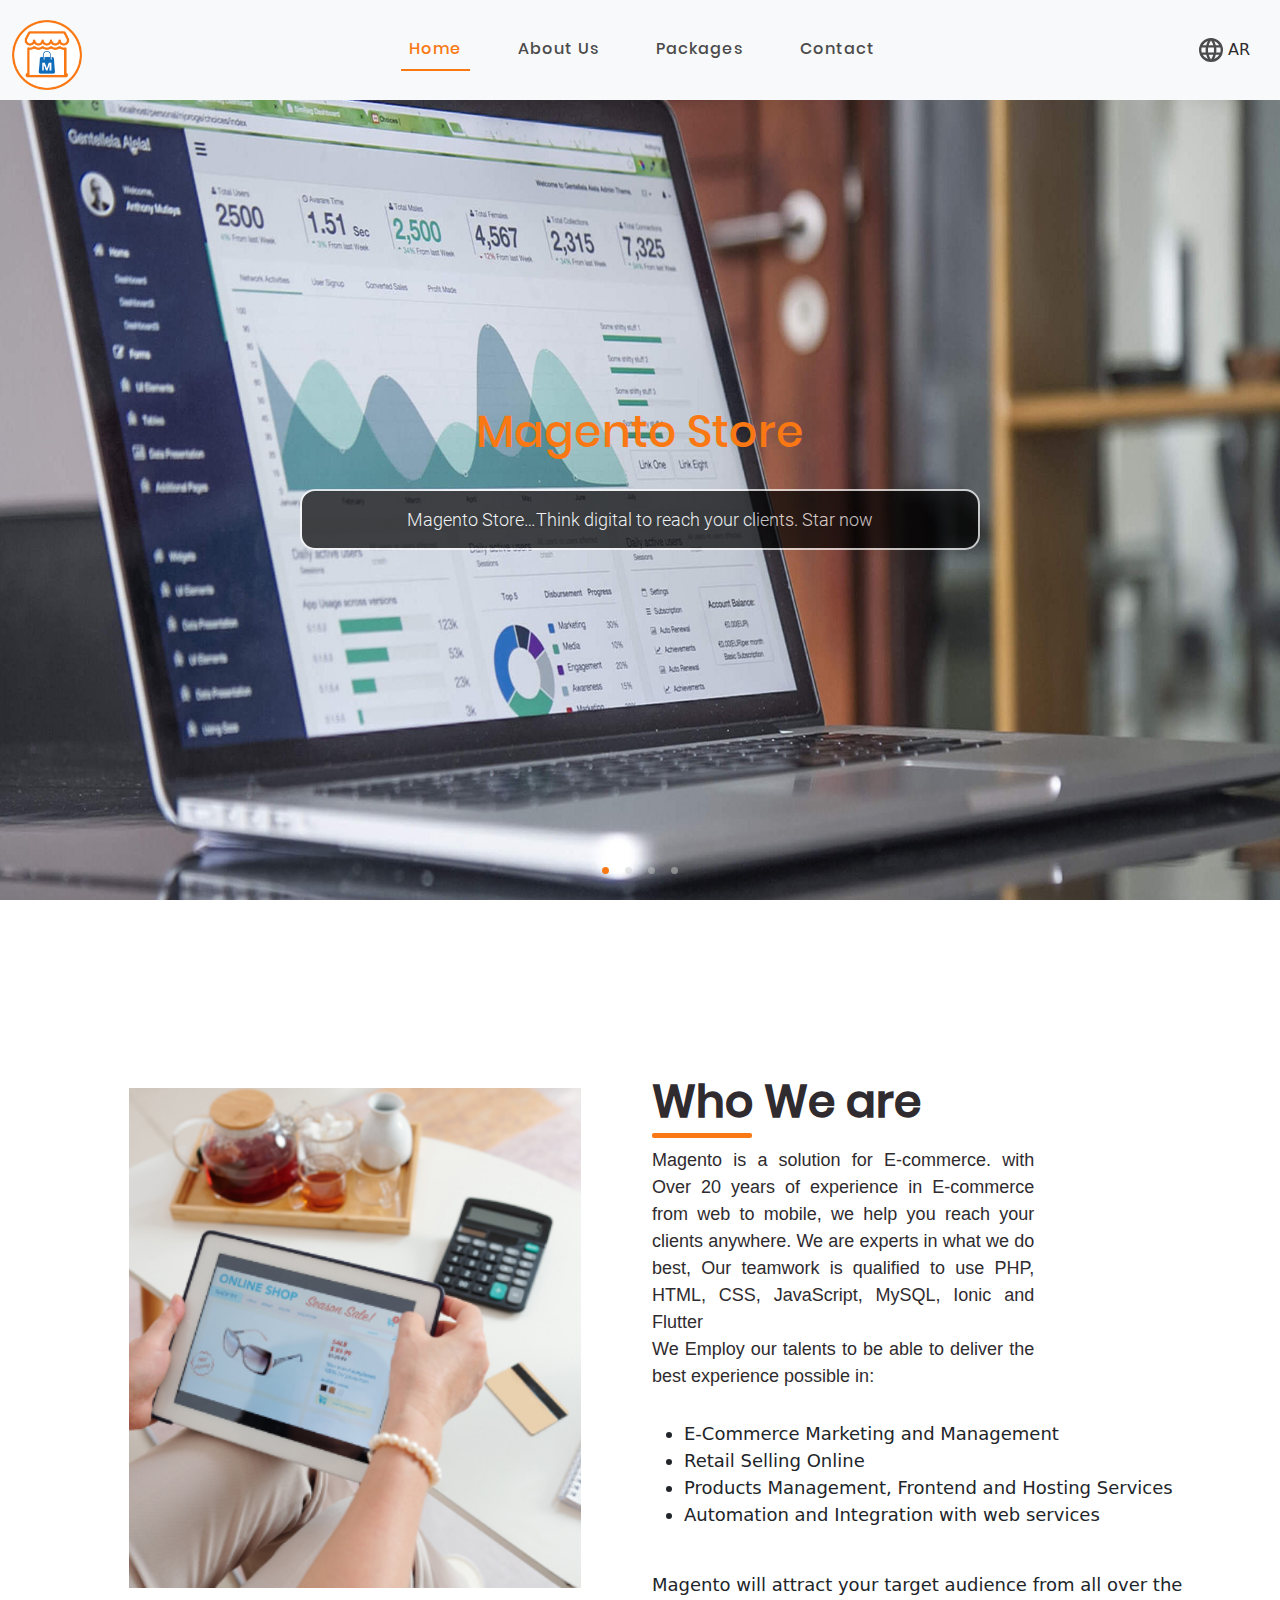
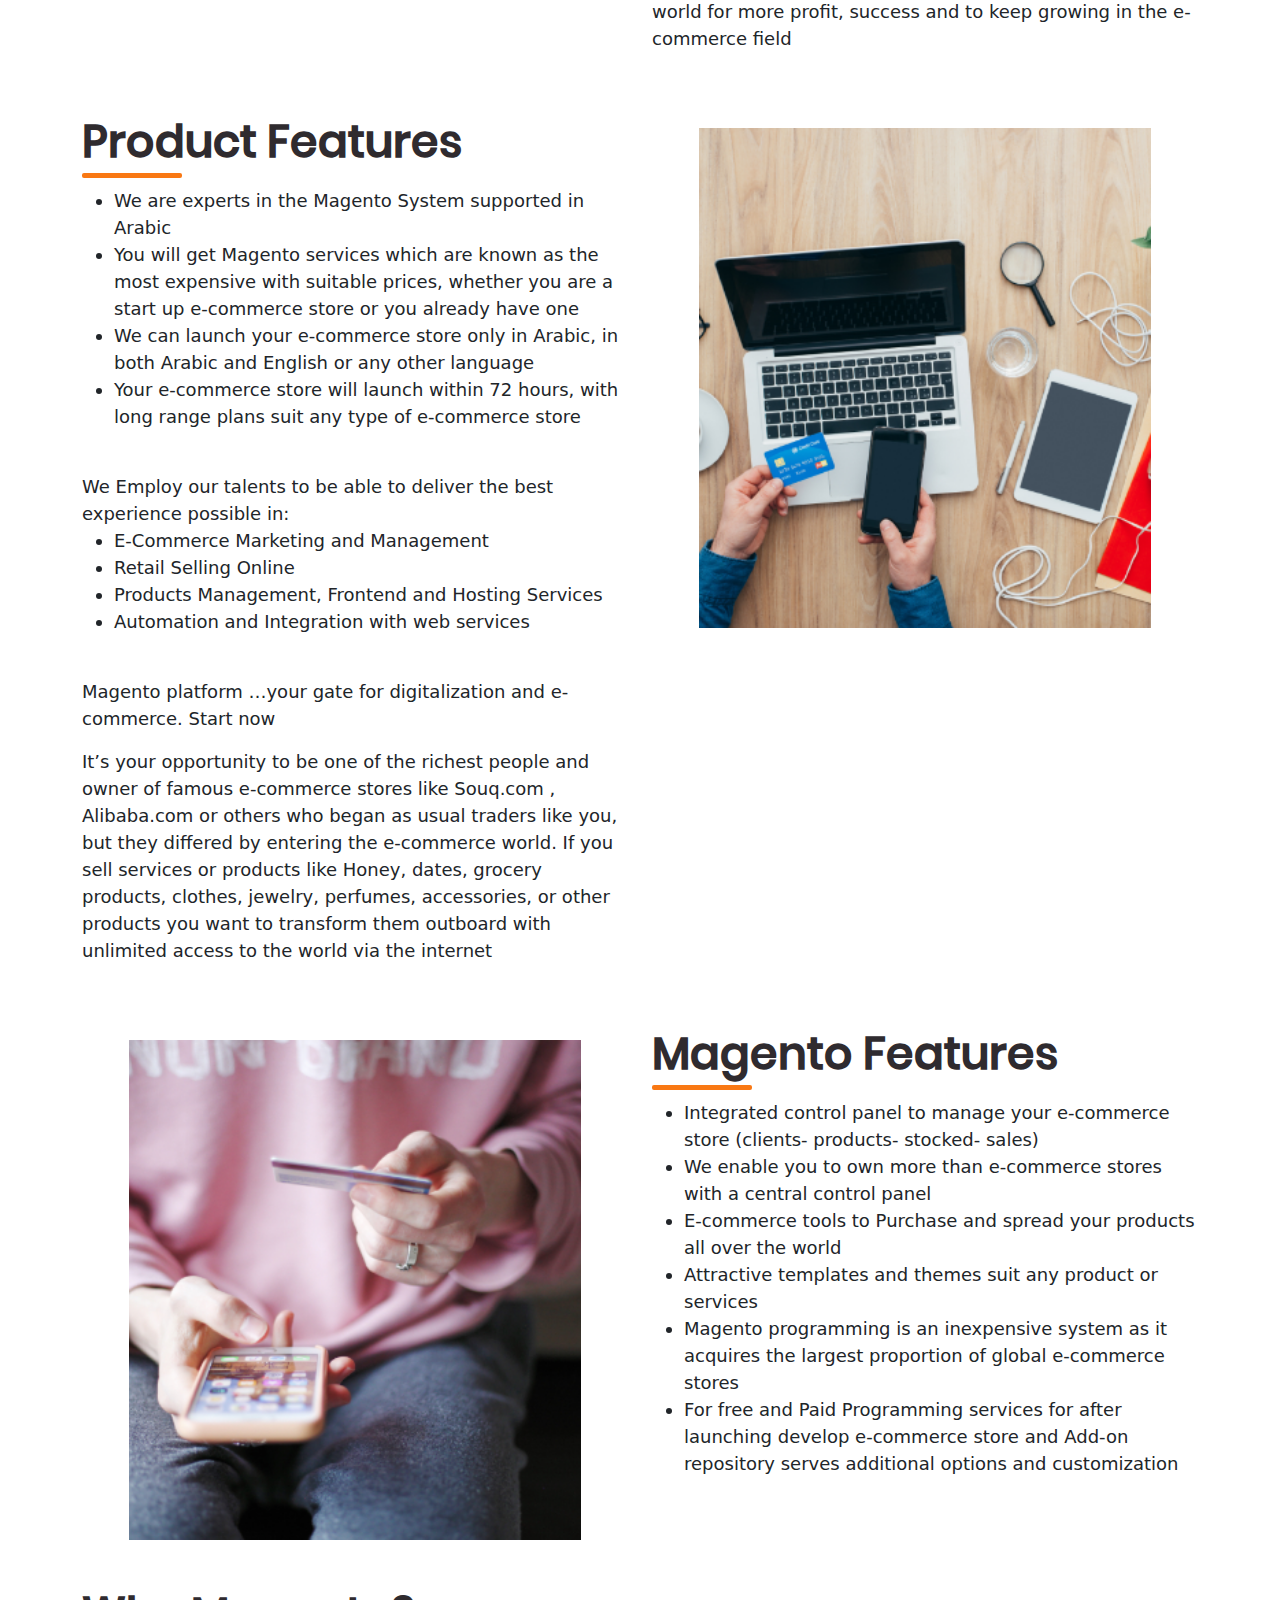
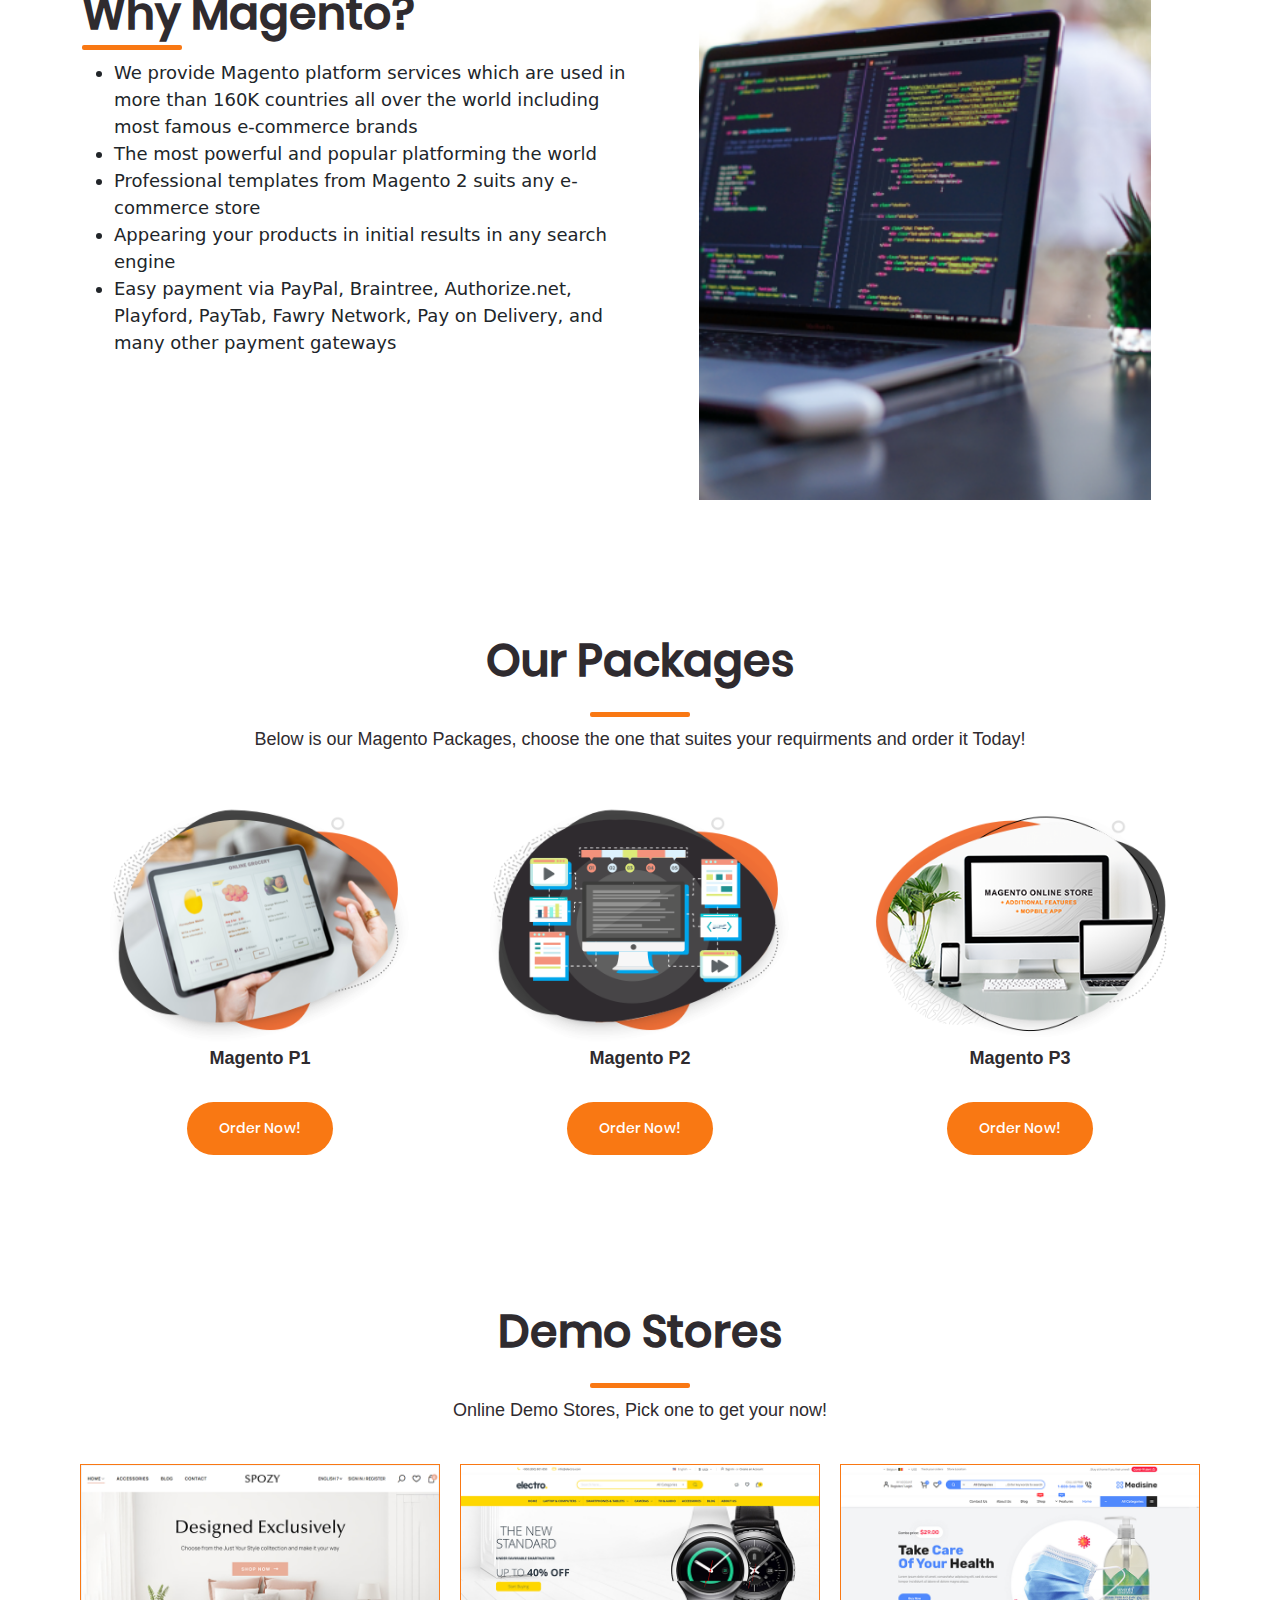
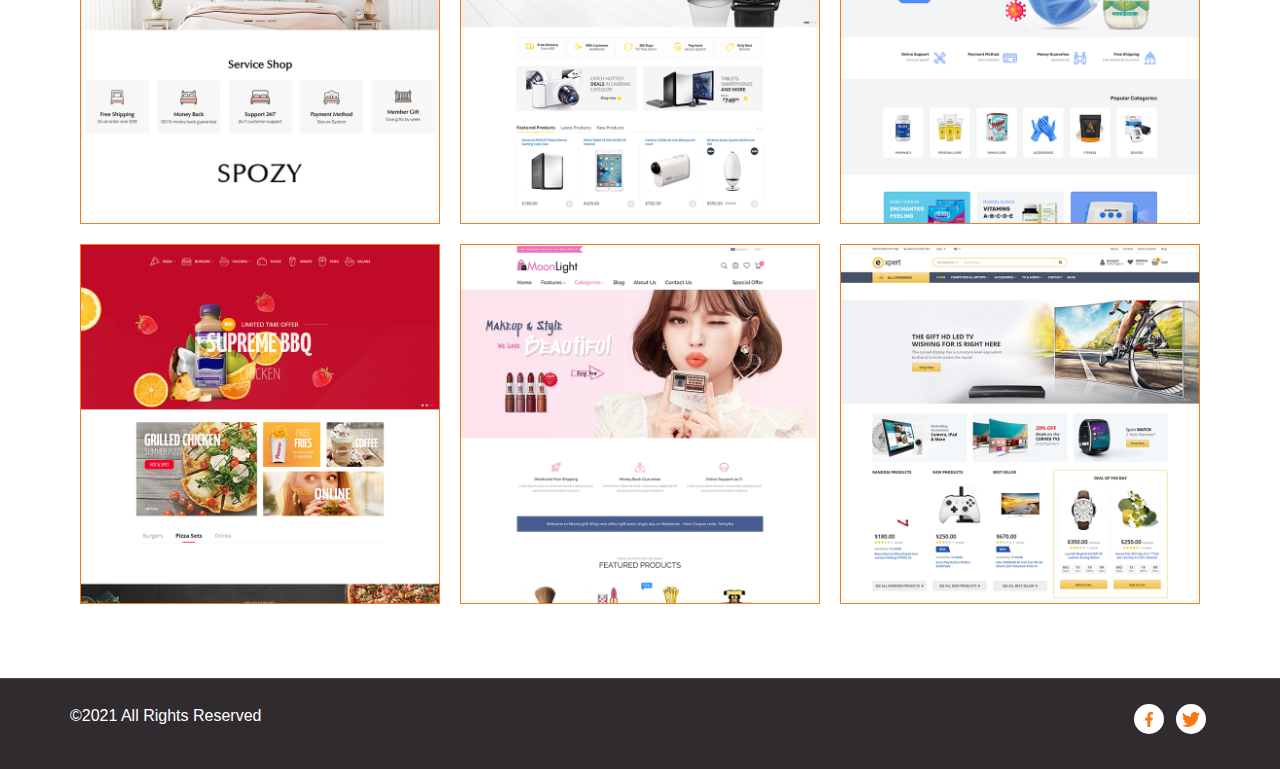
==== commit e6a8c06b: "content correction" ====
--- a/index.html
+++ b/index.html
@@ -4,7 +4,7 @@
     <!-- Required meta tags -->
     <meta charset="utf-8">
     <meta name="viewport" content="width=device-width, initial-scale=1">
-    <meta name="description" content="magento, magento 2, ecommerce, e-commerce, online, store, online store, sale, sale online, products online, online business, marketplace, shopify, app store, b2b, backend, commerce, cloud, elasticsearch, framework, features, facebook, google, google analytics, hosting, help, inventory, revenue, release, requirments, stock, support, security, seo, shipping, module, modules, theme, themes, training, technology, solution, ui, woocommerce, wordpress, website, webhooks, youtube, instagram, snapchat, twitter, login, social, socialmedia, xampp, apache, litespeed, php, mysql, graphql, zend, zapier, zoho, github, git, template, docker, varnish, platforms, paypal, credit card, payment, zoho, e commerce, online stores">
+    <meta name="description" content="magento, magento 2, magento Store, ecommerce, e-commerce, online, store, online store, sale, sale online, products online, online business, marketplace, shopify, app store, b2b, backend, commerce, cloud, git, template, docker, varnish, platforms, paypal, credit card, payment, zoho, e commerce, online stores">
 
     <!-- Bootstrap CSS -->
     <link href="css/bootstrap.min.css" rel="stylesheet">
@@ -78,8 +78,8 @@
         <div class="carousel-item active">
             <img src="img/slide/simg01.jpg" class="d-block w-100 h-100" alt="...">
             <div class="carousel-caption d-md-block">
-                <h1>Magneto Store</h1>
-                <p>Magneto Store…Think digital to reach your clients. Star now</p>
+                <h1>Magento Store</h1>
+                <p>Magento Store…Think digital to reach your clients. Star now</p>
                 <!-- <div class="cta">
                     <button type="button" class="btn btn-primary cta-btn">Read More</button>
                     <button type="button" class="btn btn-primary cta-btn hero">Get Started</button>
@@ -90,7 +90,7 @@
         <div class="carousel-item">
             <img src="img/slide/simg02.jpg" class="d-block w-100 h-100" alt="...">
             <div class="carousel-caption d-md-block">
-                <h1>Magneto Store</h1>
+                <h1>Magento Store</h1>
                 <p>Magento Store…. Smart solutions for e-commerce</p>
                 <div class="cta">
                     <!-- <button type="button" class="btn btn-primary cta-btn">Read More</button>
@@ -102,7 +102,7 @@
         <div class="carousel-item">
             <img src="img/slide/simg03.jpg" class="d-block w-100 h-100" alt="...">
             <div class="carousel-caption d-md-block">
-                <h1>Magneto Store</h1>
+                <h1>Magento Store</h1>
                 <p>Magento Store…. Experience and Quality</p>
                 <div class="cta">
                     <!-- <button type="button" class="btn btn-primary cta-btn">Read More</button>
@@ -114,8 +114,8 @@
         <div class="carousel-item">
             <img src="img/slide/simg04.jpg" class="d-block w-100 h-100" alt="...">
             <div class="carousel-caption d-md-block">
-                <h1>Magneto Store</h1>
-                <p>Magneto Store….  E-commerce Services from Web to Mobile</p>
+                <h1>Magento Store</h1>
+                <p>Magento Store….  E-commerce Services from Web to Mobile</p>
                 <div class="cta">
                     <!-- <button type="button" class="btn btn-primary cta-btn">Read More</button>
                     <button type="button" class="btn btn-primary cta-btn hero">Get Started</button> -->
@@ -155,7 +155,7 @@
                     <li>Automation and Integration with web services</li>
                 </ul>
 
-                <br>Magneto will attract your target audience from all over the world for more profit, success and to keep growing in the e-commerce field
+                <br>Magento will attract your target audience from all over the world for more profit, success and to keep growing in the e-commerce field
                 </p>
             </div>
         </div>
@@ -166,8 +166,8 @@
                 </div>
                 <p class="paragraph">
                     <ul>
-                        <li>We are experts in the Magneto System supported in Arabic</li>
-                        <li>You will get Magneto services which are known as the most expensive with suitable prices, whether you are a start up e-commerce store or you already have one</li>
+                        <li>We are experts in the Magento System supported in Arabic</li>
+                        <li>You will get Magento services which are known as the most expensive with suitable prices, whether you are a start up e-commerce store or you already have one</li>
                         <li>We can launch your e-commerce store only in Arabic, in both Arabic and English or any other language</li>
                         <li>Your e-commerce store will launch within 72 hours, with long range plans suit any type of e-commerce store</li>
                     </ul>
@@ -180,7 +180,7 @@
                     <li>Automation and Integration with web services</li>
                 </ul>
 
-                <br>Magneto platform …your gate for digitalization and e-commerce. Start now</p>
+                <br>Magento platform …your gate for digitalization and e-commerce. Start now</p>
                 <p> It’s your opportunity to be one of the richest people and owner of  famous e-commerce stores like Souq.com , Alibaba.com or others who began as usual traders like you, but  they differed by entering the e-commerce world. If you sell services or products like Honey, dates, grocery products, clothes,   jewelry, perfumes, accessories, or other products you want to transform them outboard with unlimited access to the world via the internet
                 </p>
             </div>
@@ -202,7 +202,7 @@
                         <li>We enable you to own more than e-commerce stores with a central control panel</li>
                         <li>E-commerce tools to Purchase and spread your products all over the world</li>
                         <li>Attractive templates and themes suit any product or services</li>
-                        <li>Magneto programming is an inexpensive system as it acquires the largest proportion of global e-commerce stores</li>
+                        <li>Magento programming is an inexpensive system as it acquires the largest proportion of global e-commerce stores</li>
                         <li>For free and Paid  Programming services for after launching  develop e-commerce store and Add-on repository serves additional options and customization</li>
                     </ul>
                 </p>
@@ -211,13 +211,13 @@
         <div class="row">
             <div class="col-lg-6 col-md-12 about-content">
                 <div class="primary-title ">
-                    Why Magneto?
+                    Why Magento?
                 </div>
                 <p class="paragraph">
                 <ul>
-                    <li>We provide Magneto platform services which are used in more than 160K countries all over the world including most famous e-commerce brands</li>
+                    <li>We provide Magento platform services which are used in more than 160K countries all over the world including most famous e-commerce brands</li>
                     <li>The most powerful and popular platforming the world</li>
-                    <li>Professional templates from Magneto 2 suits any e-commerce store</li>
+                    <li>Professional templates from Magento 2 suits any e-commerce store</li>
                     <li>Appearing your products in initial results in any search engine</li>
                     <li>Easy payment via PayPal, Braintree, Authorize.net, Playford, PayTab, Fawry Network, Pay on Delivery, and many other payment gateways</li>
                 </ul>
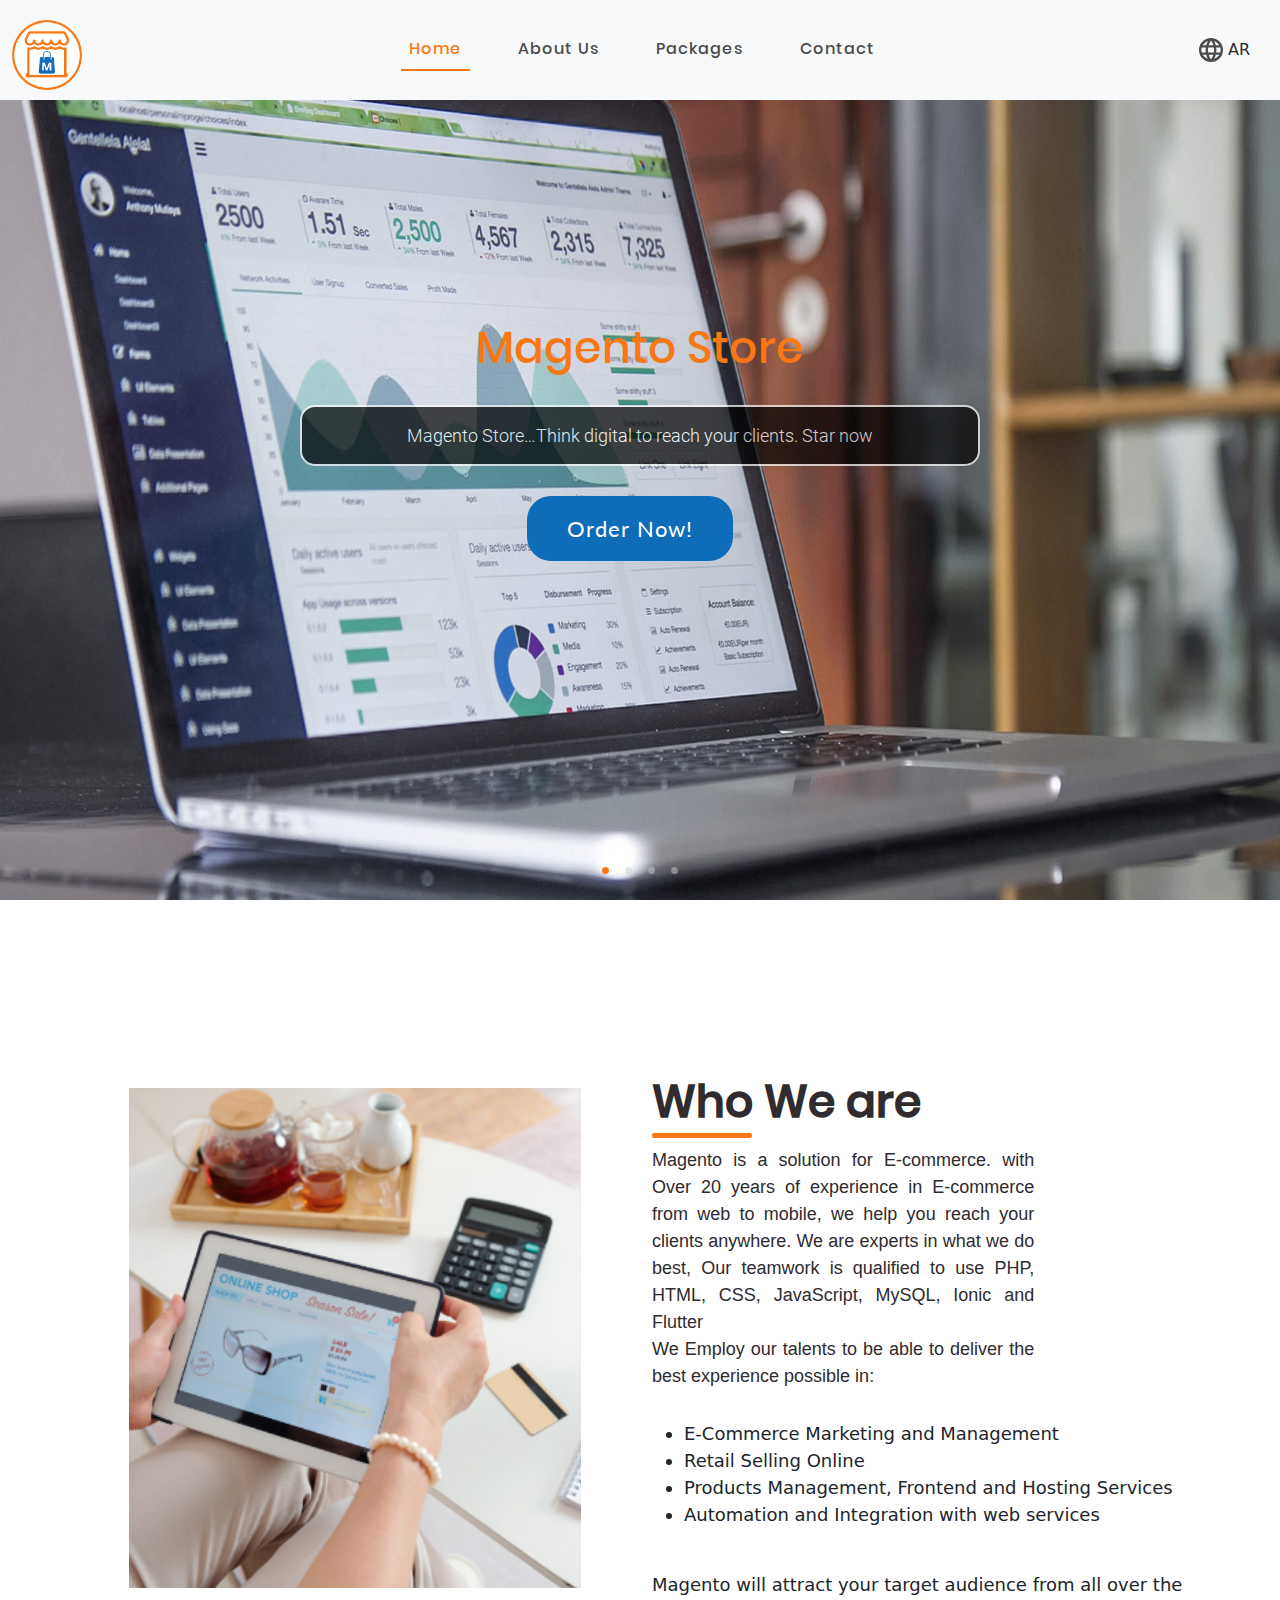
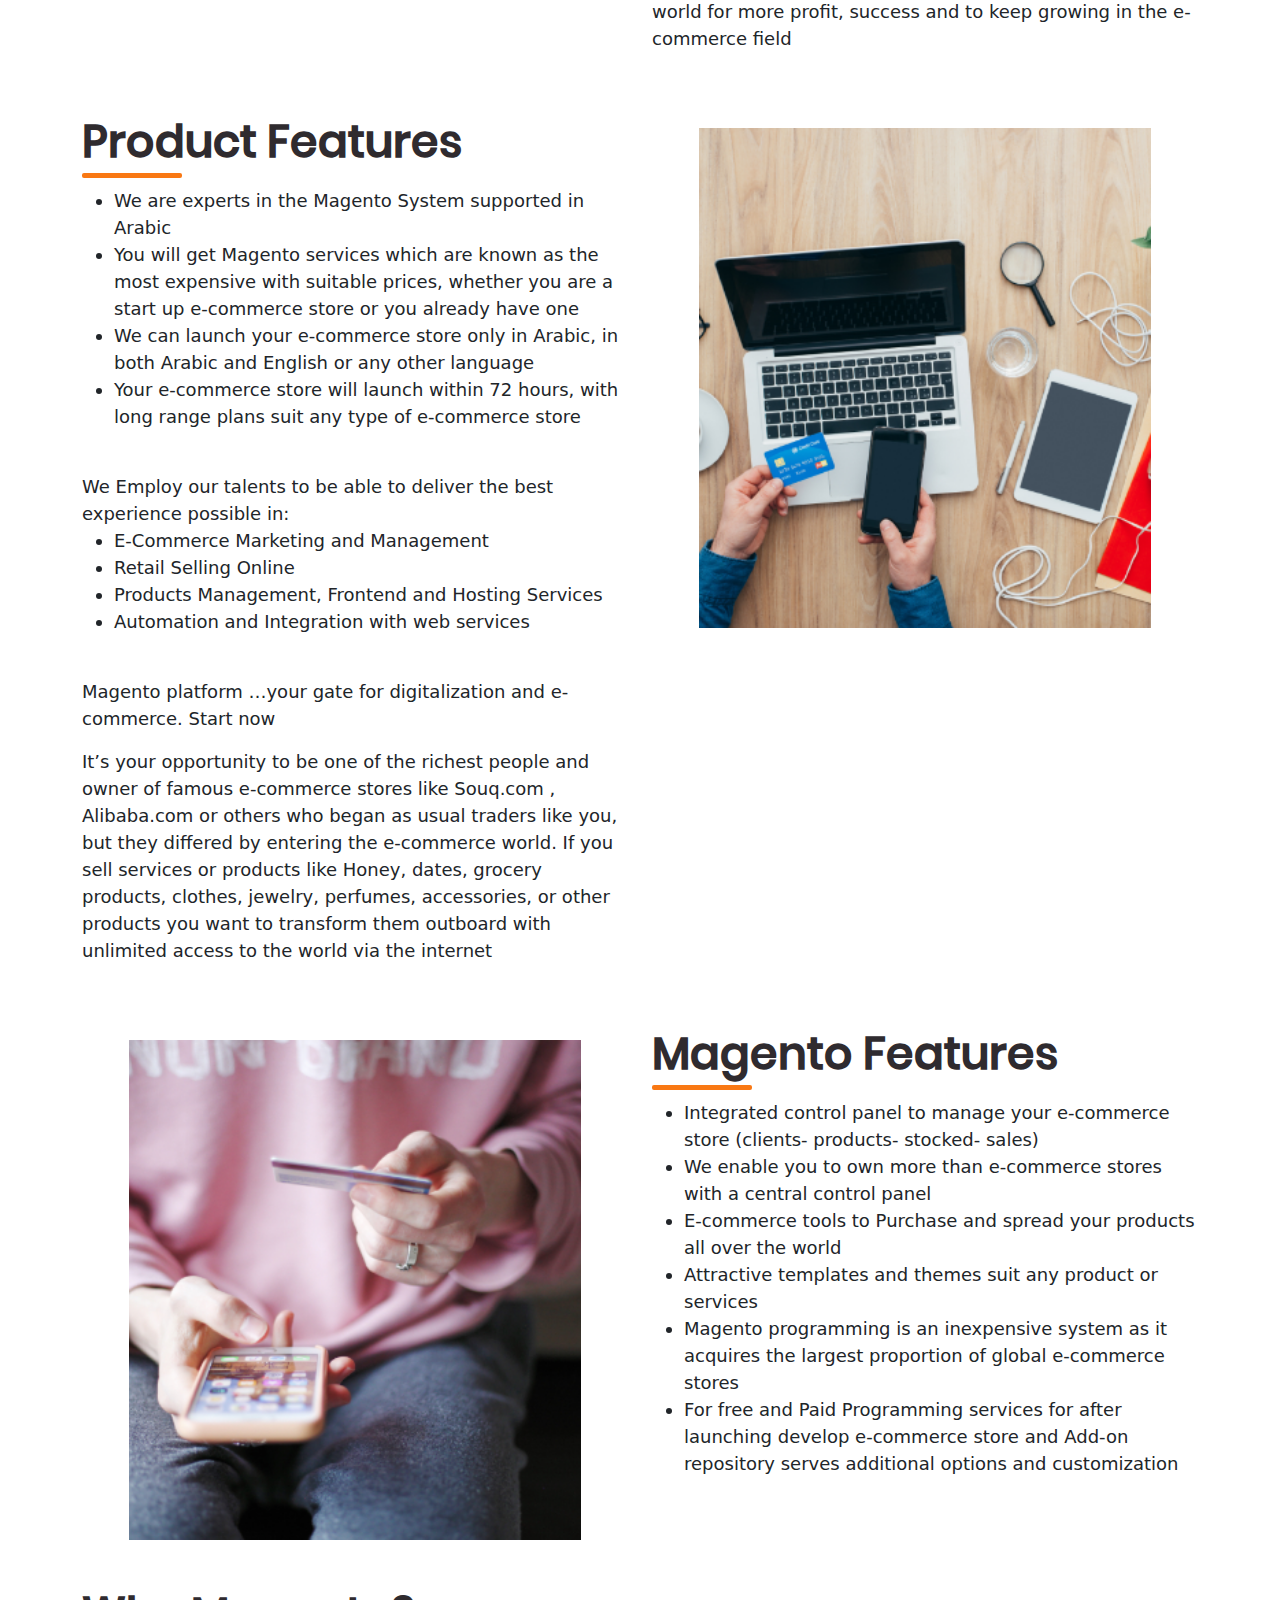
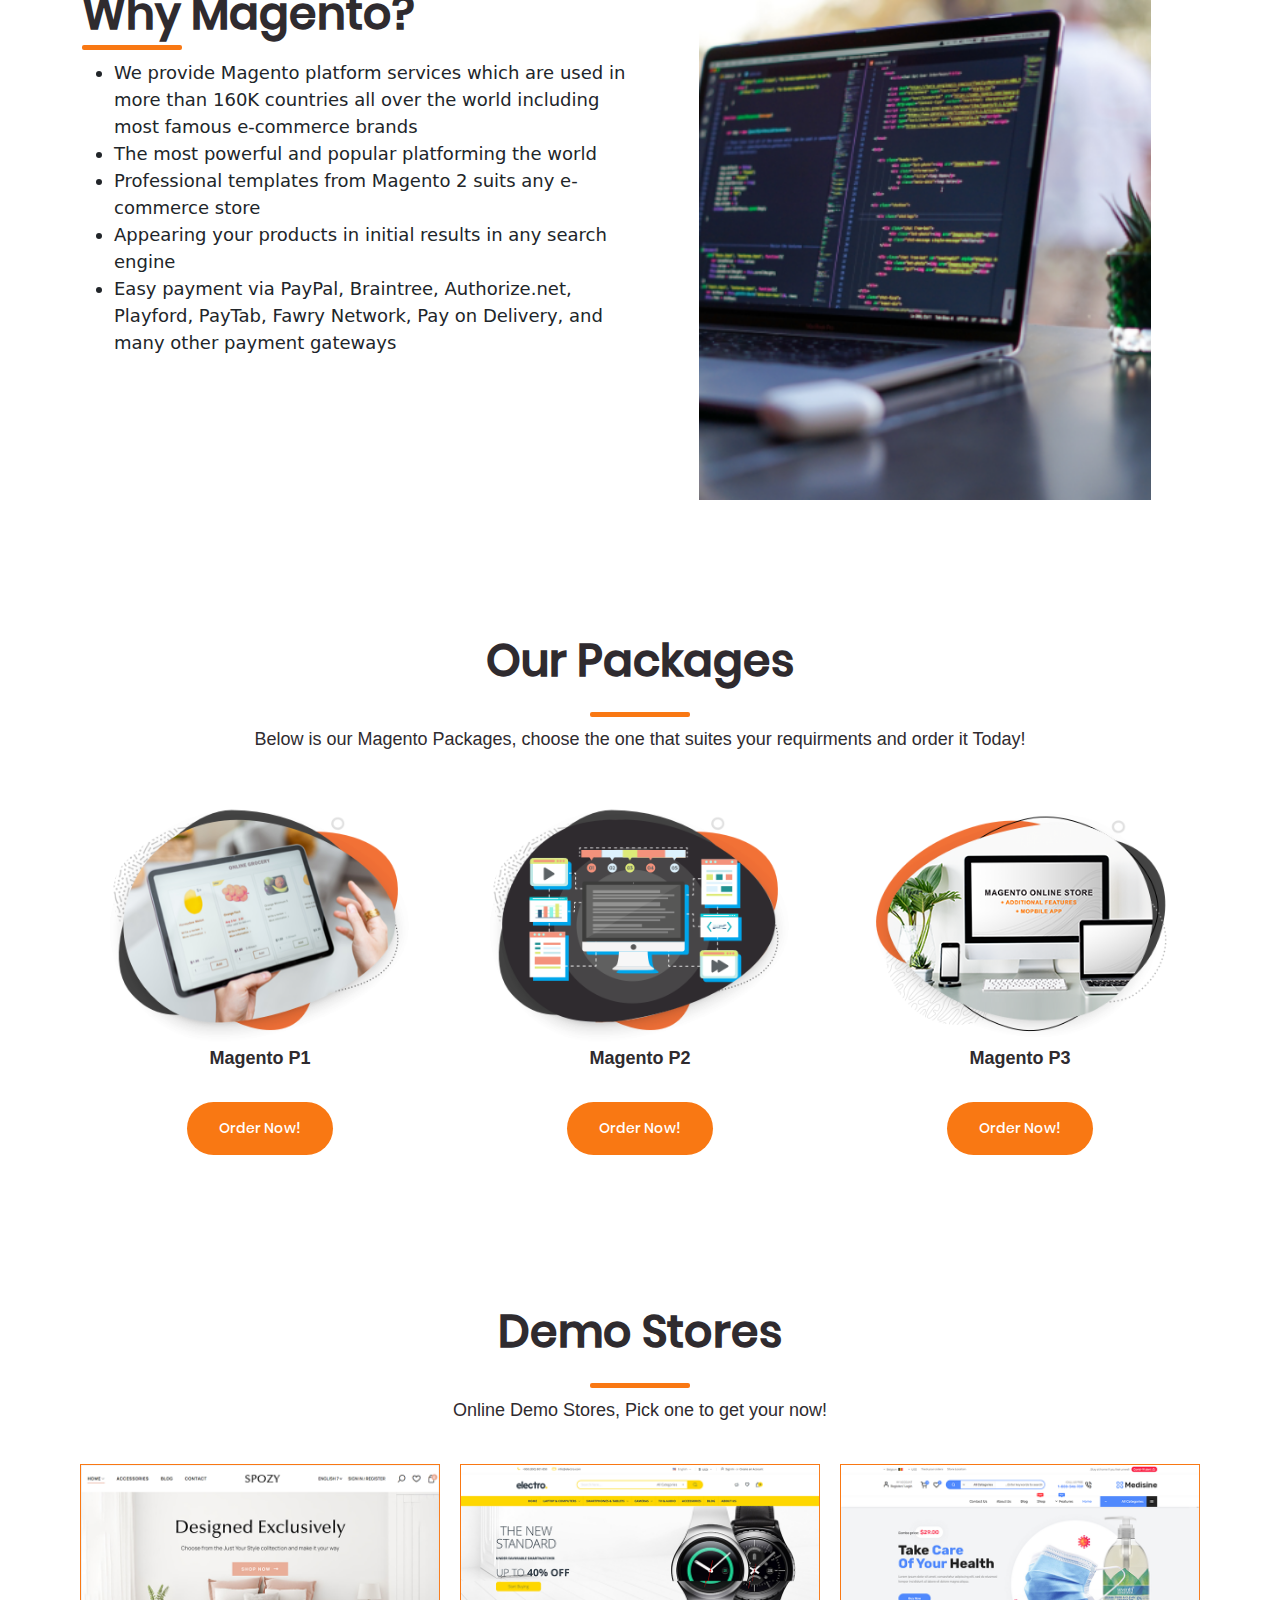
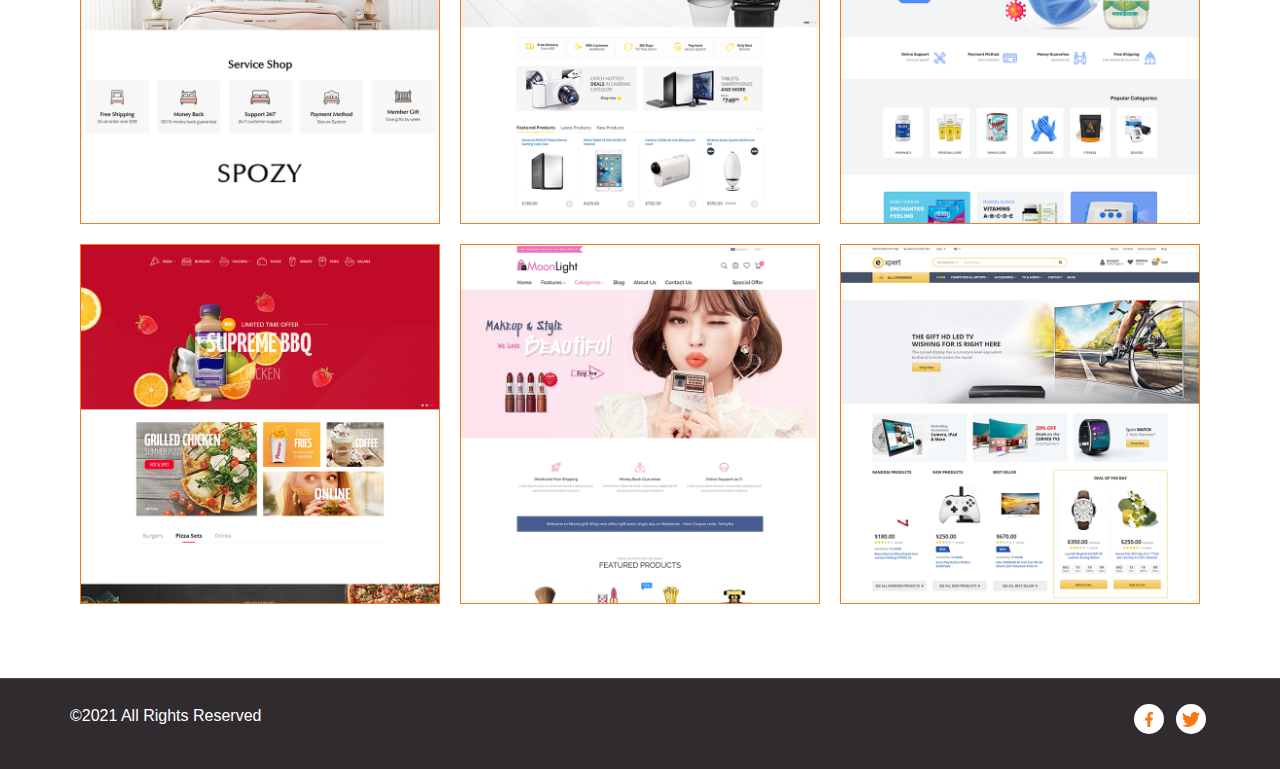
==== commit b90d1bf8: "add slider links" ====
--- a/index.html
+++ b/index.html
@@ -80,10 +80,9 @@
             <div class="carousel-caption d-md-block">
                 <h1>Magento Store</h1>
                 <p>Magento Store…Think digital to reach your clients. Star now</p>
-                <!-- <div class="cta">
-                    <button type="button" class="btn btn-primary cta-btn">Read More</button>
-                    <button type="button" class="btn btn-primary cta-btn hero">Get Started</button>
-                </div> -->
+                <div class="cta">
+                    <button type="button" class="btn btn-primary cta-btn" onclick="getURL('https://www.fiverr.com/share/jo4A7V');">Order Now!</button>
+                </div>
             </div>
         </div>
 
@@ -93,8 +92,7 @@
                 <h1>Magento Store</h1>
                 <p>Magento Store…. Smart solutions for e-commerce</p>
                 <div class="cta">
-                    <!-- <button type="button" class="btn btn-primary cta-btn">Read More</button>
-                    <button type="button" class="btn btn-primary cta-btn hero">Get Started</button> -->
+                    <button type="button" class="btn btn-primary cta-btn" onclick="getURL('https://www.fiverr.com/share/jo4A7V');">Order Now!</button>
                 </div>
             </div>
         </div>
@@ -105,8 +103,7 @@
                 <h1>Magento Store</h1>
                 <p>Magento Store…. Experience and Quality</p>
                 <div class="cta">
-                    <!-- <button type="button" class="btn btn-primary cta-btn">Read More</button>
-                    <button type="button" class="btn btn-primary cta-btn hero">Get Started</button> -->
+                    <button type="button" class="btn btn-primary cta-btn" onclick="getURL('https://www.fiverr.com/share/jo4A7V');">Order Now!</button>
                 </div>
             </div>
         </div>
@@ -117,8 +114,7 @@
                 <h1>Magento Store</h1>
                 <p>Magento Store….  E-commerce Services from Web to Mobile</p>
                 <div class="cta">
-                    <!-- <button type="button" class="btn btn-primary cta-btn">Read More</button>
-                    <button type="button" class="btn btn-primary cta-btn hero">Get Started</button> -->
+                    <button type="button" class="btn btn-primary cta-btn" onclick="getURL('https://www.fiverr.com/share/jo4A7V');">Order Now!</button>
                 </div>
             </div>
         </div>
@@ -252,7 +248,7 @@
                 <div class="p-content">
                     <p class="paragraph pakcage-name text-center">Magento P1</p>
                 </div>
-                <button type="button" class="btn btn-primary btn-lg cta-btn" onclick="getURL('https://www.fiverr.com/share/oQ4glX');">Order Now!</button>
+                <button type="button" class="btn btn-primary btn-lg cta-btn" onclick="getURL('https://www.fiverr.com/share/azPQdA');">Order Now!</button>
             </div>
 
             <div class="package col-lg-4 col-md-6 col-sm-12 text-center">
@@ -262,7 +258,7 @@
                 <div class="p-content">
                     <p class="paragraph pakcage-name text-center">Magento P2</p>
                 </div>
-                <button type="button" class="btn btn-primary btn-lg cta-btn" onclick="getURL('https://www.fiverr.com/share/oQ4glX');">Order Now!</button>
+                <button type="button" class="btn btn-primary btn-lg cta-btn" onclick="getURL('https://www.fiverr.com/share/azPQdA');">Order Now!</button>
             </div>
 
             <div class="package col-lg-4 col-md-6 col-sm-12 text-center">
@@ -272,7 +268,7 @@
                 <div class="p-content">
                     <p class="paragraph pakcage-name text-center">Magento P3</p>
                 </div>
-                <button type="button" class="btn btn-primary btn-lg cta-btn" onclick="getURL('https://www.fiverr.com/share/bel5RN');">Order Now!</button>
+                <button type="button" class="btn btn-primary btn-lg cta-btn" onclick="getURL('https://www.fiverr.com/share/jo4A7V');">Order Now!</button>
             </div>
 
             <!-- <div class="package col-lg-4 col-md-6 col-sm-12 text-center">
